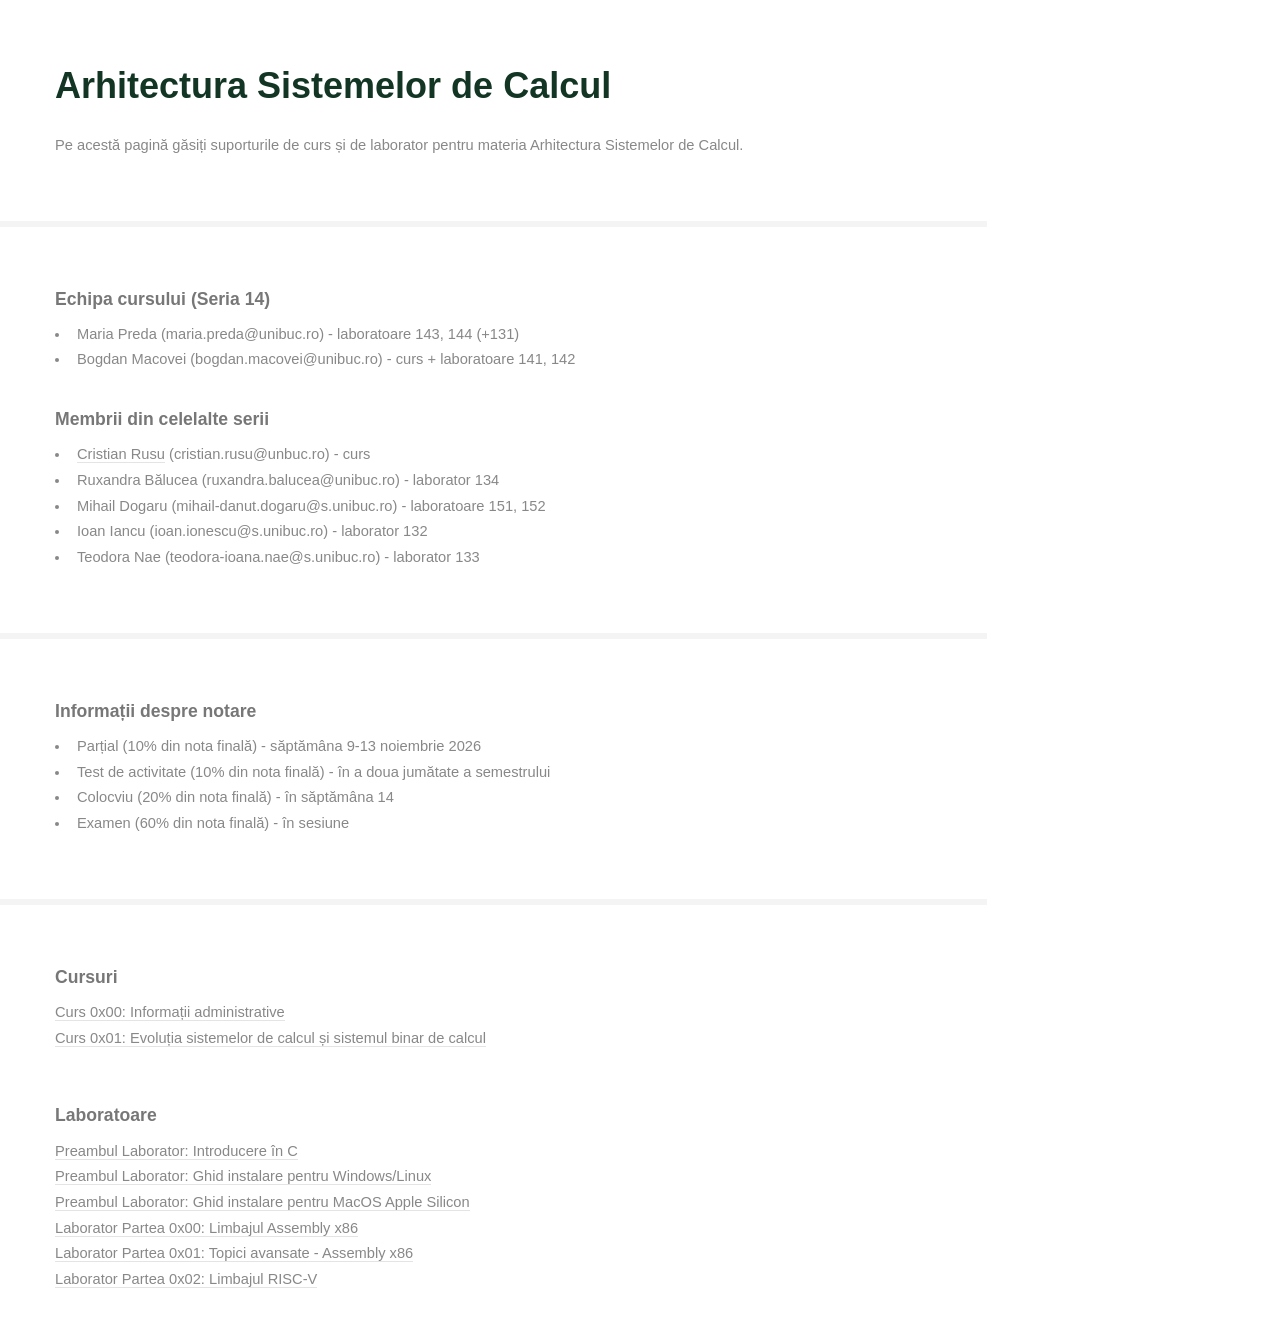
==== asc.html @ 67f34207 "added asc" ====
<!DOCTYPE HTML>
<html>
	<head>
		<title>Bogdan Macovei</title>
		<meta charset="utf-8" />
		<meta name="viewport" content="width=device-width, initial-scale=1, user-scalable=no" />
		<link rel="stylesheet" href="assets/css/main.css" />
	</head>
	<body class="is-preload">

		<!-- Wrapper -->
			
			<div id="wrapper">

				<!-- Main -->
					<div id="main">

						<!-- One -->
							<section id="one">
								<div class="container">
									<header class="major">
										<h2 style="font-size:36px;">Arhitectura Sistemelor de Calcul</h2>
									</header>
									<p>
										Pe acestă pagină găsiți suporturile de curs și de laborator pentru materia Arhitectura Sistemelor de Calcul.
									</p>
									</div>
							</section>

							<!-- <section id="news">
								<div class="container">
									<h3>Ce veți studia...</h3>
									<ul>
										<li>Multithreading și modele de cuncurență în Java și/sau Python</li>
										<li>Implementarea concurenței în Haskell. Software Transactional Memory</li>
										<li>Modelul actorilor în Erlang</li>
									</ul>
								</div>
							</section> -->

                            
							<section id="team">
								<div class="container">
									<h3>Echipa cursului (Seria 14)</h3>
									<ul>
										<li>Maria Preda (maria.preda@unibuc.ro) - laboratoare 143, 144 (+131)</li>
										<li>Bogdan Macovei (bogdan.macovei@unibuc.ro) - curs + laboratoare 141, 142</li>
									</ul>

                                    <h3>Membrii din celelalte serii</h3>
									<ul>
										<li><a href="https://cs.unibuc.ro/~crusu">Cristian Rusu</a> (cristian.rusu@unbuc.ro) - curs</li>
                                        <li>Ruxandra Bălucea (ruxandra.balucea@unibuc.ro) - laborator 134</li>
										<li>Mihail Dogaru (mihail-danut.dogaru@s.unibuc.ro) - laboratoare 151, 152</li>
                                        <li>Ioan Iancu (ioan.ionescu@s.unibuc.ro) - laborator 132</li>
                                        <li>Teodora Nae (teodora-ioana.nae@s.unibuc.ro) - laborator 133</li>
									</ul>
								</div>
							</section>

							<section id="grading">
								<div class="container">
									<h3>Informații despre notare</h3>
									<ul>
										<li>Parțial (10% din nota finală) - săptămâna 9-13 noiembrie 2026</li>
										<li>Test de activitate (10% din nota finală) - în a doua jumătate a semestrului</li>
                                        <li>Colocviu (20% din nota finală) - în săptămâna 14</li>
                                        <li>Examen (60% din nota finală) - în sesiune</li>
									</ul>
								</div>
							</section>

							<section id="labs">
								<div class="container">
									<h3>Cursuri</h3>
									<a href="https://cs.unibuc.ro/~crusu/asc/Arhitectura%20Sistemelor%20de%20Calcul%20(ASC)%20-%20Curs%200x00%202026.pdf">Curs 0x00: Informații administrative</a> <br>
									<a href="https://cs.unibuc.ro/~crusu/asc/Arhitectura%20Sistemelor%20de%20Calcul%20(ASC)%20-%20Curs%200x01%202026.pdf">Curs 0x01: Evoluția sistemelor de calcul și sistemul binar de calcul</a> <br>
								
                                    <br><br>

                                    <h3>Laboratoare</h3>
                                    <a href="https://cs.unibuc.ro/~crusu/asc/Arhitectura%20Sistemelor%20de%20Calcul%20(ASC)%20-%20Laborator%20Introducere%20C.pdf">Preambul Laborator: Introducere în C</a> <br>
                                    <a href="https://youtu.be/XGr6_QV5moU">Preambul Laborator: Ghid instalare pentru Windows/Linux</a> <br>
                                    <a href="https://youtu.be/1kENnRk39J0">Preambul Laborator: Ghid instalare pentru MacOS Apple Silicon</a> <br>
                                    <a href="https://cs.unibuc.ro/~crusu/asc/Arhitectura%20Sistemelor%20de%20Calcul%20(ASC)%20-%20Laborator%20Partea%200x00.pdf">Laborator Partea 0x00: Limbajul Assembly x86</a> <br>
                                    <a href="https://cs.unibuc.ro/~crusu/asc/Arhitectura%20Sistemelor%20de%20Calcul%20(ASC)%20-%20Laborator%20Partea%200x01.pdf">Laborator Partea 0x01: Topici avansate - Assembly x86</a> <br>
                                    <a href="https://cs.unibuc.ro/~crusu/asc/Arhitectura%20Sistemelor%20de%20Calcul%20(ASC)%20-%20Laborator%20Partea%200x02.pdf">Laborator Partea 0x02: Limbajul RISC-V</a>
                                </div>
							</section>

			</div>

		<!-- Scripts -->
			<script src="assets/js/jquery.min.js"></script>
			<script src="assets/js/jquery.scrollex.min.js"></script>
			<script src="assets/js/jquery.scrolly.min.js"></script>
			<script src="assets/js/browser.min.js"></script>
			<script src="assets/js/breakpoints.min.js"></script>
			<script src="assets/js/util.js"></script>
			<script src="assets/js/main.js"></script>

	</body>
</html>
---- assets/css/main.css ----
@import url("fontawesome-all.min.css");
@import url("https://fonts.googleapis.com/css?family=Lato:400,400italic,700,700italic|Source+Code+Pro:400");

/*
	Read Only by HTML5 UP
	html5up.net | @ajlkn
	Free for personal and commercial use under the CCA 3.0 license (html5up.net/license)
*/

html, body, div, span, applet, object,
iframe, h1, h2, h3, h4, h5, h6, p, blockquote,
pre, a, abbr, acronym, address, big, cite,
code, del, dfn, em, img, ins, kbd, q, s, samp,
small, strike, strong, sub, sup, tt, var, b,
u, i, center, dl, dt, dd, ol, ul, li, fieldset,
form, label, legend, table, caption, tbody,
tfoot, thead, tr, th, td, article, aside,
canvas, details, embed, figure, figcaption,
footer, header, hgroup, menu, nav, output, ruby,
section, summary, time, mark, audio, video {
	margin: 0;
	padding: 0;
	border: 0;
	font-size: 100%;
	font: inherit;
	vertical-align: baseline;}

article, aside, details, figcaption, figure,
footer, header, hgroup, menu, nav, section {
	display: block;}

body {
	line-height: 1;
}

ol, ul {
	list-style: none;
}

blockquote, q {
	quotes: none;
}

	blockquote:before, blockquote:after, q:before, q:after {
		content: '';
		content: none;
	}

table {
	border-collapse: collapse;
	border-spacing: 0;
}

body {
	-webkit-text-size-adjust: none;
}

mark {
	background-color: transparent;
	color: inherit;
}

input::-moz-focus-inner {
	border: 0;
	padding: 0;
}

input, select, textarea {
	-moz-appearance: none;
	-webkit-appearance: none;
	-ms-appearance: none;
	appearance: none;
}

/* Basic */

	html {
		box-sizing: border-box;
	}

	*, *:before, *:after {
		box-sizing: inherit;
	}

	body {
		background: #fff;
	}

		body.is-preload *, body.is-preload *:before, body.is-preload *:after {
			-moz-animation: none !important;
			-webkit-animation: none !important;
			-ms-animation: none !important;
			animation: none !important;
			-moz-transition: none !important;
			-webkit-transition: none !important;
			-ms-transition: none !important;
			transition: none !important;
		}

	body, input, select, textarea {
		color: #888;
		font-family: Verdana, sans-serif;
		font-size: 12pt;
		font-weight: 400;
		line-height: 1.75em;
	}

	a {
		-moz-transition: color 0.2s ease-in-out, border-color 0.2s ease-in-out;
		-webkit-transition: color 0.2s ease-in-out, border-color 0.2s ease-in-out;
		-ms-transition: color 0.2s ease-in-out, border-color 0.2s ease-in-out;
		transition: color 0.2s ease-in-out, border-color 0.2s ease-in-out;
		border-bottom: solid 1px #e4e4e4;
		color: inherit;
		text-decoration: none;
	}

		a:hover {
			border-bottom-color: transparent;
			color: #123524 !important;
		}

	strong, b {
		color: #777;
		font-weight: 700;
	}

	em, i {
		font-style: italic;
	}

	p {
		margin: 0 0 2.25em 0;
	}

	h1, h2, h3, h4, h5, h6 {
		color: #777;
		font-weight: 700;
		line-height: 1em;
		margin: 0 0 0.5625em 0;
	}

		h1 a, h2 a, h3 a, h4 a, h5 a, h6 a {
			border: 0;
			color: inherit;
			text-decoration: none;
		}

	h2 {
		font-size: 1.5em;
		line-height: 1.5em;
	}

	h3 {
		font-size: 1.2em;
		line-height: 1.5em;
	}

	h4 {
		font-size: 1.05em;
		line-height: 1.5em;
	}

	h5 {
		font-size: 0.9em;
		line-height: 1.5em;
	}

	h6 {
		font-size: 0.7em;
		line-height: 1.5em;
	}

	sub {
		font-size: 0.8em;
		position: relative;
		top: 0.5em;
	}

	sup {
		font-size: 0.8em;
		position: relative;
		top: -0.5em;
	}

	hr {
		border: 0;
		border-bottom: solid 2px #f4f4f4;
		margin: 2.25em 0;
	}

		hr.major {
			margin: 3.375em 0;
		}

	blockquote {
		border-left: solid 8px #e4e4e4;
		font-style: italic;
		margin: 0 0 2.25em 0;
		padding: 0.5em 0 0.5em 2em;
	}

	code {
		background: #555;
		border-radius: 5px;
		color: #fff;
		font-family: "Source Code Pro", monospace;
		font-size: 0.9em;
		margin: 0 0.25em;
		padding: 0.25em 0.65em;
	}

	pre {
		font-family: "Source Code Pro", monospace;
		font-size: 0.9em;
		margin: 0 0 2.25em 0;
	}

		pre code {
			-webkit-overflow-scrolling: touch;
			display: block;
			line-height: 1.5em;
			overflow-x: auto;
			padding: 1em 1.5em;
		}

	.align-left {
		text-align: left;
	}

	.align-center {
		text-align: center;
	}

	.align-right {
		text-align: right;
	}

/* Row */

	.row {
		display: flex;
		flex-wrap: wrap;
		box-sizing: border-box;
		align-items: stretch;
	}

		.row > * {
			box-sizing: border-box;
		}

		.row.gtr-uniform > * > :last-child {
			margin-bottom: 0;
		}

		.row.aln-left {
			justify-content: flex-start;
		}

		.row.aln-center {
			justify-content: center;
		}

		.row.aln-right {
			justify-content: flex-end;
		}

		.row.aln-top {
			align-items: flex-start;
		}

		.row.aln-middle {
			align-items: center;
		}

		.row.aln-bottom {
			align-items: flex-end;
		}

		.row > .imp {
			order: -1;
		}

		.row > .col-1 {
			width: 8.33333%;
		}

		.row > .off-1 {
			margin-left: 8.33333%;
		}

		.row > .col-2 {
			width: 16.66667%;
		}

		.row > .off-2 {
			margin-left: 16.66667%;
		}

		.row > .col-3 {
			width: 25%;
		}

		.row > .off-3 {
			margin-left: 25%;
		}

		.row > .col-4 {
			width: 33.33333%;
		}

		.row > .off-4 {
			margin-left: 33.33333%;
		}

		.row > .col-5 {
			width: 41.66667%;
		}

		.row > .off-5 {
			margin-left: 41.66667%;
		}

		.row > .col-6 {
			width: 50%;
		}

		.row > .off-6 {
			margin-left: 50%;
		}

		.row > .col-7 {
			width: 58.33333%;
		}

		.row > .off-7 {
			margin-left: 58.33333%;
		}

		.row > .col-8 {
			width: 66.66667%;
		}

		.row > .off-8 {
			margin-left: 66.66667%;
		}

		.row > .col-9 {
			width: 75%;
		}

		.row > .off-9 {
			margin-left: 75%;
		}

		.row > .col-10 {
			width: 83.33333%;
		}

		.row > .off-10 {
			margin-left: 83.33333%;
		}

		.row > .col-11 {
			width: 91.66667%;
		}

		.row > .off-11 {
			margin-left: 91.66667%;
		}

		.row > .col-12 {
			width: 100%;
		}

		.row > .off-12 {
			margin-left: 100%;
		}

		.row.gtr-0 {
			margin-top: 0;
			margin-left: 0em;
		}

			.row.gtr-0 > * {
				padding: 0 0 0 0em;
			}

			.row.gtr-0.gtr-uniform {
				margin-top: 0em;
			}

				.row.gtr-0.gtr-uniform > * {
					padding-top: 0em;
				}

		.row.gtr-25 {
			margin-top: 0;
			margin-left: -0.5em;
		}

			.row.gtr-25 > * {
				padding: 0 0 0 0.5em;
			}

			.row.gtr-25.gtr-uniform {
				margin-top: -0.5em;
			}

				.row.gtr-25.gtr-uniform > * {
					padding-top: 0.5em;
				}

		.row.gtr-50 {
			margin-top: 0;
			margin-left: -1em;
		}

			.row.gtr-50 > * {
				padding: 0 0 0 1em;
			}

			.row.gtr-50.gtr-uniform {
				margin-top: -1em;
			}

				.row.gtr-50.gtr-uniform > * {
					padding-top: 1em;
				}

		.row {
			margin-top: 0;
			margin-left: -2em;
		}

			.row > * {
				padding: 0 0 0 2em;
			}

			.row.gtr-uniform {
				margin-top: -2em;
			}

				.row.gtr-uniform > * {
					padding-top: 2em;
				}

		.row.gtr-150 {
			margin-top: 0;
			margin-left: -3em;
		}

			.row.gtr-150 > * {
				padding: 0 0 0 3em;
			}

			.row.gtr-150.gtr-uniform {
				margin-top: -3em;
			}

				.row.gtr-150.gtr-uniform > * {
					padding-top: 3em;
				}

		.row.gtr-200 {
			margin-top: 0;
			margin-left: -4em;
		}

			.row.gtr-200 > * {
				padding: 0 0 0 4em;
			}

			.row.gtr-200.gtr-uniform {
				margin-top: -4em;
			}

				.row.gtr-200.gtr-uniform > * {
					padding-top: 4em;
				}

		@media screen and (max-width: 1680px) {

			.row {
				display: flex;
				flex-wrap: wrap;
				box-sizing: border-box;
				align-items: stretch;
			}

				.row > * {
					box-sizing: border-box;
				}

				.row.gtr-uniform > * > :last-child {
					margin-bottom: 0;
				}

				.row.aln-left {
					justify-content: flex-start;
				}

				.row.aln-center {
					justify-content: center;
				}

				.row.aln-right {
					justify-content: flex-end;
				}

				.row.aln-top {
					align-items: flex-start;
				}

				.row.aln-middle {
					align-items: center;
				}

				.row.aln-bottom {
					align-items: flex-end;
				}

				.row > .imp-xlarge {
					order: -1;
				}

				.row > .col-1-xlarge {
					width: 8.33333%;
				}

				.row > .off-1-xlarge {
					margin-left: 8.33333%;
				}

				.row > .col-2-xlarge {
					width: 16.66667%;
				}

				.row > .off-2-xlarge {
					margin-left: 16.66667%;
				}

				.row > .col-3-xlarge {
					width: 25%;
				}

				.row > .off-3-xlarge {
					margin-left: 25%;
				}

				.row > .col-4-xlarge {
					width: 33.33333%;
				}

				.row > .off-4-xlarge {
					margin-left: 33.33333%;
				}

				.row > .col-5-xlarge {
					width: 41.66667%;
				}

				.row > .off-5-xlarge {
					margin-left: 41.66667%;
				}

				.row > .col-6-xlarge {
					width: 50%;
				}

				.row > .off-6-xlarge {
					margin-left: 50%;
				}

				.row > .col-7-xlarge {
					width: 58.33333%;
				}

				.row > .off-7-xlarge {
					margin-left: 58.33333%;
				}

				.row > .col-8-xlarge {
					width: 66.66667%;
				}

				.row > .off-8-xlarge {
					margin-left: 66.66667%;
				}

				.row > .col-9-xlarge {
					width: 75%;
				}

				.row > .off-9-xlarge {
					margin-left: 75%;
				}

				.row > .col-10-xlarge {
					width: 83.33333%;
				}

				.row > .off-10-xlarge {
					margin-left: 83.33333%;
				}

				.row > .col-11-xlarge {
					width: 91.66667%;
				}

				.row > .off-11-xlarge {
					margin-left: 91.66667%;
				}

				.row > .col-12-xlarge {
					width: 100%;
				}

				.row > .off-12-xlarge {
					margin-left: 100%;
				}

				.row.gtr-0 {
					margin-top: 0;
					margin-left: 0em;
				}

					.row.gtr-0 > * {
						padding: 0 0 0 0em;
					}

					.row.gtr-0.gtr-uniform {
						margin-top: 0em;
					}

						.row.gtr-0.gtr-uniform > * {
							padding-top: 0em;
						}

				.row.gtr-25 {
					margin-top: 0;
					margin-left: -0.5em;
				}

					.row.gtr-25 > * {
						padding: 0 0 0 0.5em;
					}

					.row.gtr-25.gtr-uniform {
						margin-top: -0.5em;
					}

						.row.gtr-25.gtr-uniform > * {
							padding-top: 0.5em;
						}

				.row.gtr-50 {
					margin-top: 0;
					margin-left: -1em;
				}

					.row.gtr-50 > * {
						padding: 0 0 0 1em;
					}

					.row.gtr-50.gtr-uniform {
						margin-top: -1em;
					}

						.row.gtr-50.gtr-uniform > * {
							padding-top: 1em;
						}

				.row {
					margin-top: 0;
					margin-left: -2em;
				}

					.row > * {
						padding: 0 0 0 2em;
					}

					.row.gtr-uniform {
						margin-top: -2em;
					}

						.row.gtr-uniform > * {
							padding-top: 2em;
						}

				.row.gtr-150 {
					margin-top: 0;
					margin-left: -3em;
				}

					.row.gtr-150 > * {
						padding: 0 0 0 3em;
					}

					.row.gtr-150.gtr-uniform {
						margin-top: -3em;
					}

						.row.gtr-150.gtr-uniform > * {
							padding-top: 3em;
						}

				.row.gtr-200 {
					margin-top: 0;
					margin-left: -4em;
				}

					.row.gtr-200 > * {
						padding: 0 0 0 4em;
					}

					.row.gtr-200.gtr-uniform {
						margin-top: -4em;
					}

						.row.gtr-200.gtr-uniform > * {
							padding-top: 4em;
						}

		}

		@media screen and (max-width: 1280px) {

			.row {
				display: flex;
				flex-wrap: wrap;
				box-sizing: border-box;
				align-items: stretch;
			}

				.row > * {
					box-sizing: border-box;
				}

				.row.gtr-uniform > * > :last-child {
					margin-bottom: 0;
				}

				.row.aln-left {
					justify-content: flex-start;
				}

				.row.aln-center {
					justify-content: center;
				}

				.row.aln-right {
					justify-content: flex-end;
				}

				.row.aln-top {
					align-items: flex-start;
				}

				.row.aln-middle {
					align-items: center;
				}

				.row.aln-bottom {
					align-items: flex-end;
				}

				.row > .imp-large {
					order: -1;
				}

				.row > .col-1-large {
					width: 8.33333%;
				}

				.row > .off-1-large {
					margin-left: 8.33333%;
				}

				.row > .col-2-large {
					width: 16.66667%;
				}

				.row > .off-2-large {
					margin-left: 16.66667%;
				}

				.row > .col-3-large {
					width: 25%;
				}

				.row > .off-3-large {
					margin-left: 25%;
				}

				.row > .col-4-large {
					width: 33.33333%;
				}

				.row > .off-4-large {
					margin-left: 33.33333%;
				}

				.row > .col-5-large {
					width: 41.66667%;
				}

				.row > .off-5-large {
					margin-left: 41.66667%;
				}

				.row > .col-6-large {
					width: 50%;
				}

				.row > .off-6-large {
					margin-left: 50%;
				}

				.row > .col-7-large {
					width: 58.33333%;
				}

				.row > .off-7-large {
					margin-left: 58.33333%;
				}

				.row > .col-8-large {
					width: 66.66667%;
				}

				.row > .off-8-large {
					margin-left: 66.66667%;
				}

				.row > .col-9-large {
					width: 75%;
				}

				.row > .off-9-large {
					margin-left: 75%;
				}

				.row > .col-10-large {
					width: 83.33333%;
				}

				.row > .off-10-large {
					margin-left: 83.33333%;
				}

				.row > .col-11-large {
					width: 91.66667%;
				}

				.row > .off-11-large {
					margin-left: 91.66667%;
				}

				.row > .col-12-large {
					width: 100%;
				}

				.row > .off-12-large {
					margin-left: 100%;
				}

				.row.gtr-0 {
					margin-top: 0;
					margin-left: 0em;
				}

					.row.gtr-0 > * {
						padding: 0 0 0 0em;
					}

					.row.gtr-0.gtr-uniform {
						margin-top: 0em;
					}

						.row.gtr-0.gtr-uniform > * {
							padding-top: 0em;
						}

				.row.gtr-25 {
					margin-top: 0;
					margin-left: -0.375em;
				}

					.row.gtr-25 > * {
						padding: 0 0 0 0.375em;
					}

					.row.gtr-25.gtr-uniform {
						margin-top: -0.375em;
					}

						.row.gtr-25.gtr-uniform > * {
							padding-top: 0.375em;
						}

				.row.gtr-50 {
					margin-top: 0;
					margin-left: -0.75em;
				}

					.row.gtr-50 > * {
						padding: 0 0 0 0.75em;
					}

					.row.gtr-50.gtr-uniform {
						margin-top: -0.75em;
					}

						.row.gtr-50.gtr-uniform > * {
							padding-top: 0.75em;
						}

				.row {
					margin-top: 0;
					margin-left: -1.5em;
				}

					.row > * {
						padding: 0 0 0 1.5em;
					}

					.row.gtr-uniform {
						margin-top: -1.5em;
					}

						.row.gtr-uniform > * {
							padding-top: 1.5em;
						}

				.row.gtr-150 {
					margin-top: 0;
					margin-left: -2.25em;
				}

					.row.gtr-150 > * {
						padding: 0 0 0 2.25em;
					}

					.row.gtr-150.gtr-uniform {
						margin-top: -2.25em;
					}

						.row.gtr-150.gtr-uniform > * {
							padding-top: 2.25em;
						}

				.row.gtr-200 {
					margin-top: 0;
					margin-left: -3em;
				}

					.row.gtr-200 > * {
						padding: 0 0 0 3em;
					}

					.row.gtr-200.gtr-uniform {
						margin-top: -3em;
					}

						.row.gtr-200.gtr-uniform > * {
							padding-top: 3em;
						}

		}

		@media screen and (max-width: 1024px) {

			.row {
				display: flex;
				flex-wrap: wrap;
				box-sizing: border-box;
				align-items: stretch;
			}

				.row > * {
					box-sizing: border-box;
				}

				.row.gtr-uniform > * > :last-child {
					margin-bottom: 0;
				}

				.row.aln-left {
					justify-content: flex-start;
				}

				.row.aln-center {
					justify-content: center;
				}

				.row.aln-right {
					justify-content: flex-end;
				}

				.row.aln-top {
					align-items: flex-start;
				}

				.row.aln-middle {
					align-items: center;
				}

				.row.aln-bottom {
					align-items: flex-end;
				}

				.row > .imp-medium {
					order: -1;
				}

				.row > .col-1-medium {
					width: 8.33333%;
				}

				.row > .off-1-medium {
					margin-left: 8.33333%;
				}

				.row > .col-2-medium {
					width: 16.66667%;
				}

				.row > .off-2-medium {
					margin-left: 16.66667%;
				}

				.row > .col-3-medium {
					width: 25%;
				}

				.row > .off-3-medium {
					margin-left: 25%;
				}

				.row > .col-4-medium {
					width: 33.33333%;
				}

				.row > .off-4-medium {
					margin-left: 33.33333%;
				}

				.row > .col-5-medium {
					width: 41.66667%;
				}

				.row > .off-5-medium {
					margin-left: 41.66667%;
				}

				.row > .col-6-medium {
					width: 50%;
				}

				.row > .off-6-medium {
					margin-left: 50%;
				}

				.row > .col-7-medium {
					width: 58.33333%;
				}

				.row > .off-7-medium {
					margin-left: 58.33333%;
				}

				.row > .col-8-medium {
					width: 66.66667%;
				}

				.row > .off-8-medium {
					margin-left: 66.66667%;
				}

				.row > .col-9-medium {
					width: 75%;
				}

				.row > .off-9-medium {
					margin-left: 75%;
				}

				.row > .col-10-medium {
					width: 83.33333%;
				}

				.row > .off-10-medium {
					margin-left: 83.33333%;
				}

				.row > .col-11-medium {
					width: 91.66667%;
				}

				.row > .off-11-medium {
					margin-left: 91.66667%;
				}

				.row > .col-12-medium {
					width: 100%;
				}

				.row > .off-12-medium {
					margin-left: 100%;
				}

				.row.gtr-0 {
					margin-top: 0;
					margin-left: 0em;
				}

					.row.gtr-0 > * {
						padding: 0 0 0 0em;
					}

					.row.gtr-0.gtr-uniform {
						margin-top: 0em;
					}

						.row.gtr-0.gtr-uniform > * {
							padding-top: 0em;
						}

				.row.gtr-25 {
					margin-top: 0;
					margin-left: -0.375em;
				}

					.row.gtr-25 > * {
						padding: 0 0 0 0.375em;
					}

					.row.gtr-25.gtr-uniform {
						margin-top: -0.375em;
					}

						.row.gtr-25.gtr-uniform > * {
							padding-top: 0.375em;
						}

				.row.gtr-50 {
					margin-top: 0;
					margin-left: -0.75em;
				}

					.row.gtr-50 > * {
						padding: 0 0 0 0.75em;
					}

					.row.gtr-50.gtr-uniform {
						margin-top: -0.75em;
					}

						.row.gtr-50.gtr-uniform > * {
							padding-top: 0.75em;
						}

				.row {
					margin-top: 0;
					margin-left: -1.5em;
				}

					.row > * {
						padding: 0 0 0 1.5em;
					}

					.row.gtr-uniform {
						margin-top: -1.5em;
					}

						.row.gtr-uniform > * {
							padding-top: 1.5em;
						}

				.row.gtr-150 {
					margin-top: 0;
					margin-left: -2.25em;
				}

					.row.gtr-150 > * {
						padding: 0 0 0 2.25em;
					}

					.row.gtr-150.gtr-uniform {
						margin-top: -2.25em;
					}

						.row.gtr-150.gtr-uniform > * {
							padding-top: 2.25em;
						}

				.row.gtr-200 {
					margin-top: 0;
					margin-left: -3em;
				}

					.row.gtr-200 > * {
						padding: 0 0 0 3em;
					}

					.row.gtr-200.gtr-uniform {
						margin-top: -3em;
					}

						.row.gtr-200.gtr-uniform > * {
							padding-top: 3em;
						}

		}

		@media screen and (max-width: 736px) {

			.row {
				display: flex;
				flex-wrap: wrap;
				box-sizing: border-box;
				align-items: stretch;
			}

				.row > * {
					box-sizing: border-box;
				}

				.row.gtr-uniform > * > :last-child {
					margin-bottom: 0;
				}

				.row.aln-left {
					justify-content: flex-start;
				}

				.row.aln-center {
					justify-content: center;
				}

				.row.aln-right {
					justify-content: flex-end;
				}

				.row.aln-top {
					align-items: flex-start;
				}

				.row.aln-middle {
					align-items: center;
				}

				.row.aln-bottom {
					align-items: flex-end;
				}

				.row > .imp-small {
					order: -1;
				}

				.row > .col-1-small {
					width: 8.33333%;
				}

				.row > .off-1-small {
					margin-left: 8.33333%;
				}

				.row > .col-2-small {
					width: 16.66667%;
				}

				.row > .off-2-small {
					margin-left: 16.66667%;
				}

				.row > .col-3-small {
					width: 25%;
				}

				.row > .off-3-small {
					margin-left: 25%;
				}

				.row > .col-4-small {
					width: 33.33333%;
				}

				.row > .off-4-small {
					margin-left: 33.33333%;
				}

				.row > .col-5-small {
					width: 41.66667%;
				}

				.row > .off-5-small {
					margin-left: 41.66667%;
				}

				.row > .col-6-small {
					width: 50%;
				}

				.row > .off-6-small {
					margin-left: 50%;
				}

				.row > .col-7-small {
					width: 58.33333%;
				}

				.row > .off-7-small {
					margin-left: 58.33333%;
				}

				.row > .col-8-small {
					width: 66.66667%;
				}

				.row > .off-8-small {
					margin-left: 66.66667%;
				}

				.row > .col-9-small {
					width: 75%;
				}

				.row > .off-9-small {
					margin-left: 75%;
				}

				.row > .col-10-small {
					width: 83.33333%;
				}

				.row > .off-10-small {
					margin-left: 83.33333%;
				}

				.row > .col-11-small {
					width: 91.66667%;
				}

				.row > .off-11-small {
					margin-left: 91.66667%;
				}

				.row > .col-12-small {
					width: 100%;
				}

				.row > .off-12-small {
					margin-left: 100%;
				}

				.row.gtr-0 {
					margin-top: 0;
					margin-left: 0em;
				}

					.row.gtr-0 > * {
						padding: 0 0 0 0em;
					}

					.row.gtr-0.gtr-uniform {
						margin-top: 0em;
					}

						.row.gtr-0.gtr-uniform > * {
							padding-top: 0em;
						}

				.row.gtr-25 {
					margin-top: 0;
					margin-left: -0.3125em;
				}

					.row.gtr-25 > * {
						padding: 0 0 0 0.3125em;
					}

					.row.gtr-25.gtr-uniform {
						margin-top: -0.3125em;
					}

						.row.gtr-25.gtr-uniform > * {
							padding-top: 0.3125em;
						}

				.row.gtr-50 {
					margin-top: 0;
					margin-left: -0.625em;
				}

					.row.gtr-50 > * {
						padding: 0 0 0 0.625em;
					}

					.row.gtr-50.gtr-uniform {
						margin-top: -0.625em;
					}

						.row.gtr-50.gtr-uniform > * {
							padding-top: 0.625em;
						}

				.row {
					margin-top: 0;
					margin-left: -1.25em;
				}

					.row > * {
						padding: 0 0 0 1.25em;
					}

					.row.gtr-uniform {
						margin-top: -1.25em;
					}

						.row.gtr-uniform > * {
							padding-top: 1.25em;
						}

				.row.gtr-150 {
					margin-top: 0;
					margin-left: -1.875em;
				}

					.row.gtr-150 > * {
						padding: 0 0 0 1.875em;
					}

					.row.gtr-150.gtr-uniform {
						margin-top: -1.875em;
					}

						.row.gtr-150.gtr-uniform > * {
							padding-top: 1.875em;
						}

				.row.gtr-200 {
					margin-top: 0;
					margin-left: -2.5em;
				}

					.row.gtr-200 > * {
						padding: 0 0 0 2.5em;
					}

					.row.gtr-200.gtr-uniform {
						margin-top: -2.5em;
					}

						.row.gtr-200.gtr-uniform > * {
							padding-top: 2.5em;
						}

		}

		@media screen and (max-width: 480px) {

			.row {
				display: flex;
				flex-wrap: wrap;
				box-sizing: border-box;
				align-items: stretch;
			}

				.row > * {
					box-sizing: border-box;
				}

				.row.gtr-uniform > * > :last-child {
					margin-bottom: 0;
				}

				.row.aln-left {
					justify-content: flex-start;
				}

				.row.aln-center {
					justify-content: center;
				}

				.row.aln-right {
					justify-content: flex-end;
				}

				.row.aln-top {
					align-items: flex-start;
				}

				.row.aln-middle {
					align-items: center;
				}

				.row.aln-bottom {
					align-items: flex-end;
				}

				.row > .imp-xsmall {
					order: -1;
				}

				.row > .col-1-xsmall {
					width: 8.33333%;
				}

				.row > .off-1-xsmall {
					margin-left: 8.33333%;
				}

				.row > .col-2-xsmall {
					width: 16.66667%;
				}

				.row > .off-2-xsmall {
					margin-left: 16.66667%;
				}

				.row > .col-3-xsmall {
					width: 25%;
				}

				.row > .off-3-xsmall {
					margin-left: 25%;
				}

				.row > .col-4-xsmall {
					width: 33.33333%;
				}

				.row > .off-4-xsmall {
					margin-left: 33.33333%;
				}

				.row > .col-5-xsmall {
					width: 41.66667%;
				}

				.row > .off-5-xsmall {
					margin-left: 41.66667%;
				}

				.row > .col-6-xsmall {
					width: 50%;
				}

				.row > .off-6-xsmall {
					margin-left: 50%;
				}

				.row > .col-7-xsmall {
					width: 58.33333%;
				}

				.row > .off-7-xsmall {
					margin-left: 58.33333%;
				}

				.row > .col-8-xsmall {
					width: 66.66667%;
				}

				.row > .off-8-xsmall {
					margin-left: 66.66667%;
				}

				.row > .col-9-xsmall {
					width: 75%;
				}

				.row > .off-9-xsmall {
					margin-left: 75%;
				}

				.row > .col-10-xsmall {
					width: 83.33333%;
				}

				.row > .off-10-xsmall {
					margin-left: 83.33333%;
				}

				.row > .col-11-xsmall {
					width: 91.66667%;
				}

				.row > .off-11-xsmall {
					margin-left: 91.66667%;
				}

				.row > .col-12-xsmall {
					width: 100%;
				}

				.row > .off-12-xsmall {
					margin-left: 100%;
				}

				.row.gtr-0 {
					margin-top: 0;
					margin-left: 0em;
				}

					.row.gtr-0 > * {
						padding: 0 0 0 0em;
					}

					.row.gtr-0.gtr-uniform {
						margin-top: 0em;
					}

						.row.gtr-0.gtr-uniform > * {
							padding-top: 0em;
						}

				.row.gtr-25 {
					margin-top: 0;
					margin-left: -0.3125em;
				}

					.row.gtr-25 > * {
						padding: 0 0 0 0.3125em;
					}

					.row.gtr-25.gtr-uniform {
						margin-top: -0.3125em;
					}

						.row.gtr-25.gtr-uniform > * {
							padding-top: 0.3125em;
						}

				.row.gtr-50 {
					margin-top: 0;
					margin-left: -0.625em;
				}

					.row.gtr-50 > * {
						padding: 0 0 0 0.625em;
					}

					.row.gtr-50.gtr-uniform {
						margin-top: -0.625em;
					}

						.row.gtr-50.gtr-uniform > * {
							padding-top: 0.625em;
						}

				.row {
					margin-top: 0;
					margin-left: -1.25em;
				}

					.row > * {
						padding: 0 0 0 1.25em;
					}

					.row.gtr-uniform {
						margin-top: -1.25em;
					}

						.row.gtr-uniform > * {
							padding-top: 1.25em;
						}

				.row.gtr-150 {
					margin-top: 0;
					margin-left: -1.875em;
				}

					.row.gtr-150 > * {
						padding: 0 0 0 1.875em;
					}

					.row.gtr-150.gtr-uniform {
						margin-top: -1.875em;
					}

						.row.gtr-150.gtr-uniform > * {
							padding-top: 1.875em;
						}

				.row.gtr-200 {
					margin-top: 0;
					margin-left: -2.5em;
				}

					.row.gtr-200 > * {
						padding: 0 0 0 2.5em;
					}

					.row.gtr-200.gtr-uniform {
						margin-top: -2.5em;
					}

						.row.gtr-200.gtr-uniform > * {
							padding-top: 2.5em;
						}

		}

/* Container */

	.container {
		margin: 0 auto;
		max-width: calc(100% - 7.5em);
		width: 70em;
	}

		.container.xsmall {
			width: 11.25em;
		}

		.container.small {
			width: 22.5em;
		}

		.container.medium {
			width: 33.75em;
		}

		.container.large {
			width: 56.25em;
		}

		.container.xlarge {
			width: 67.5em;
		}

		.container.max {
			width: 100%;
		}

		@media screen and (max-width: 1024px) {

			.container {
				width: 100% !important;
			}

		}

		@media screen and (max-width: 480px) {

			.container {
				max-width: calc(100% - 3.375em);
			}

		}

/* Section/Article */

	section.special, article.special {
		text-align: center;
	}

	header p {
		color: #aaa;
		position: relative;
		margin: 0 0 1.6875em 0;
	}

	header h2 + p {
		font-size: 1.25em;
		margin-top: -0.5em;
		line-height: 1.5em;
	}

	header h3 + p {
		font-size: 1.1em;
		margin-top: -0.35em;
		line-height: 1.5em;
	}

	header h4 + p,
	header h5 + p,
	header h6 + p {
		font-size: 0.9em;
		margin-top: -0.25em;
		line-height: 1.5em;
	}

	header.major h2 {
		color: #123524;
		font-size: 3em;
	}

		header.major h2 + p {
			color: #777;
			font-size: 1.75em;
			font-weight: 700;
			margin-top: -0.75em;
		}

/* Form */

	form {
		margin: 0 0 2.25em 0;
	}

	label {
		color: #777;
		display: block;
		font-size: 0.9em;
		font-weight: 700;
		margin: 0 0 1.125em 0;
	}

	input::-moz-focus-inner {
		border: 0;
		padding: 0;
	}

	input[type="text"],
	input[type="password"],
	input[type="email"],
	select,
	textarea {
		-moz-appearance: none;
		-webkit-appearance: none;
		-ms-appearance: none;
		appearance: none;
		border-radius: 5px;
		border: none;
		border: solid 2px #e4e4e4;
		color: inherit;
		display: block;
		outline: 0;
		padding: 0 1em;
		text-decoration: none;
		width: 100%;
	}

		input[type="text"]:invalid,
		input[type="password"]:invalid,
		input[type="email"]:invalid,
		select:invalid,
		textarea:invalid {
			box-shadow: none;
		}

		input[type="text"]:focus,
		input[type="password"]:focus,
		input[type="email"]:focus,
		select:focus,
		textarea:focus {
			border-color: #123524;
		}

	select {
		background-image: url("data:image/svg+xml;charset=utf8,%3Csvg xmlns='http://www.w3.org/2000/svg' width='40' height='40' preserveAspectRatio='none' viewBox='0 0 40 40'%3E%3Cpath d='M9.4,12.3l10.4,10.4l10.4-10.4c0.2-0.2,0.5-0.4,0.9-0.4c0.3,0,0.6,0.1,0.9,0.4l3.3,3.3c0.2,0.2,0.4,0.5,0.4,0.9 c0,0.4-0.1,0.6-0.4,0.9L20.7,31.9c-0.2,0.2-0.5,0.4-0.9,0.4c-0.3,0-0.6-0.1-0.9-0.4L4.3,17.3c-0.2-0.2-0.4-0.5-0.4-0.9 c0-0.4,0.1-0.6,0.4-0.9l3.3-3.3c0.2-0.2,0.5-0.4,0.9-0.4S9.1,12.1,9.4,12.3z' fill='%23e4e4e4' /%3E%3C/svg%3E");
		background-size: 1.25em;
		background-repeat: no-repeat;
		background-position: calc(100% - 1em) center;
		height: 2.75em;
		padding-right: 2.75em;
		text-overflow: ellipsis;
	}

		select option {
			color: #777;
			background: #fff;
		}

		select:focus::-ms-value {
			background-color: transparent;
		}

		select::-ms-expand {
			display: none;
		}

	input[type="text"],
	input[type="password"],
	input[type="email"],
	select {
		height: 2.75em;
	}

	textarea {
		padding: 0.75em 1em;
	}

	input[type="checkbox"],
	input[type="radio"] {
		-moz-appearance: none;
		-webkit-appearance: none;
		-ms-appearance: none;
		appearance: none;
		display: block;
		float: left;
		margin-right: -2em;
		opacity: 0;
		width: 1em;
		z-index: -1;
	}

		input[type="checkbox"] + label,
		input[type="radio"] + label {
			text-decoration: none;
			color: #888;
			cursor: pointer;
			display: inline-block;
			font-size: 1em;
			font-weight: 400;
			padding-left: 2.4em;
			padding-right: 0.75em;
			position: relative;
		}

			input[type="checkbox"] + label:before,
			input[type="radio"] + label:before {
				-moz-osx-font-smoothing: grayscale;
				-webkit-font-smoothing: antialiased;
				display: inline-block;
				font-style: normal;
				font-variant: normal;
				text-rendering: auto;
				line-height: 1;
				text-transform: none !important;
				font-family: 'Font Awesome 5 Free';
				font-weight: 900;
			}

			input[type="checkbox"] + label:before,
			input[type="radio"] + label:before {
				background: #fafafa;
				border-radius: 5px;
				border: solid 2px #e4e4e4;
				content: '';
				display: inline-block;
				font-size: 0.8em;
				height: 2.0625em;
				left: 0;
				line-height: 2.0625em;
				position: absolute;
				text-align: center;
				top: 0;
				width: 2.0625em;
			}

		input[type="checkbox"]:checked + label:before,
		input[type="radio"]:checked + label:before {
			background: #989898;
			border-color: #989898;
			color: #ffffff;
			content: '\f00c';
		}

		input[type="checkbox"]:focus + label:before,
		input[type="radio"]:focus + label:before {
			border-color: #123524;
		}

	input[type="checkbox"] + label:before {
		border-radius: 5px;
	}

	input[type="radio"] + label:before {
		border-radius: 100%;
	}

	::-webkit-input-placeholder {
		color: #aaa !important;
		font-style: italic;
		opacity: 1.0;
	}

	:-moz-placeholder {
		color: #aaa !important;
		font-style: italic;
		opacity: 1.0;
	}

	::-moz-placeholder {
		color: #aaa !important;
		font-style: italic;
		opacity: 1.0;
	}

	:-ms-input-placeholder {
		color: #aaa !important;
		font-style: italic;
		opacity: 1.0;
	}

/* Box */

	.box {
		border-radius: 5px;
		border: solid 2px #e4e4e4;
		margin-bottom: 2.25em;
		padding: 1.5em;
	}

		.box > :last-child,
		.box > :last-child > :last-child,
		.box > :last-child > :last-child > :last-child {
			margin-bottom: 0;
		}

		.box.alt {
			border: 0;
			border-radius: 0;
			padding: 0;
		}

/* Icon */

	.icon {
		text-decoration: none;
		border-bottom: none;
		position: relative;
	}

		.icon:before {
			-moz-osx-font-smoothing: grayscale;
			-webkit-font-smoothing: antialiased;
			display: inline-block;
			font-style: normal;
			font-variant: normal;
			text-rendering: auto;
			line-height: 1;
			text-transform: none !important;
			font-family: 'Font Awesome 5 Free';
			font-weight: 400;
		}

		.icon > .label {
			display: none;
		}

		.icon:before {
			line-height: inherit;
		}

		.icon.solid:before {
			font-weight: 900;
		}

		.icon.brands:before {
			font-family: 'Font Awesome 5 Brands';
		}

/* Image */

	.image {
		border-radius: 5px;
		border: 0;
		display: inline-block;
		position: relative;
	}

		.image[data-position] img {
			-moz-object-fit: cover;
			-webkit-object-fit: cover;
			-ms-object-fit: cover;
			object-fit: cover;
			display: block;
			position: absolute;
			top: 0;
			left: 0;
			width: 100%;
			height: 100%;
		}

		.image[data-position="top left"] img {
			-moz-object-position: top left;
			-webkit-object-position: top left;
			-ms-object-position: top left;
			object-position: top left;
		}

		.image[data-position="top"] img {
			-moz-object-position: top;
			-webkit-object-position: top;
			-ms-object-position: top;
			object-position: top;
		}

		.image[data-position="top right"] img {
			-moz-object-position: top right;
			-webkit-object-position: top right;
			-ms-object-position: top right;
			object-position: top right;
		}

		.image[data-position="right"] img {
			-moz-object-position: right;
			-webkit-object-position: right;
			-ms-object-position: right;
			object-position: right;
		}

		.image[data-position="bottom right"] img {
			-moz-object-position: bottom right;
			-webkit-object-position: bottom right;
			-ms-object-position: bottom right;
			object-position: bottom right;
		}

		.image[data-position="bottom"] img {
			-moz-object-position: bottom;
			-webkit-object-position: bottom;
			-ms-object-position: bottom;
			object-position: bottom;
		}

		.image[data-position="bottom left"] img {
			-moz-object-position: bottom left;
			-webkit-object-position: bottom left;
			-ms-object-position: bottom left;
			object-position: bottom left;
		}

		.image[data-position="left"] img {
			-moz-object-position: left;
			-webkit-object-position: left;
			-ms-object-position: left;
			object-position: left;
		}

		.image[data-position="center"] img {
			-moz-object-position: center;
			-webkit-object-position: center;
			-ms-object-position: center;
			object-position: center;
		}

		.image[data-position="25% 25%"] img {
			-moz-object-position: 25% 25%;
			-webkit-object-position: 25% 25%;
			-ms-object-position: 25% 25%;
			object-position: 25% 25%;
		}

		.image[data-position="75% 25%"] img {
			-moz-object-position: 75% 25%;
			-webkit-object-position: 75% 25%;
			-ms-object-position: 75% 25%;
			object-position: 75% 25%;
		}

		.image[data-position="75% 75%"] img {
			-moz-object-position: 75% 75%;
			-webkit-object-position: 75% 75%;
			-ms-object-position: 75% 75%;
			object-position: 75% 75%;
		}

		.image[data-position="25% 75%"] img {
			-moz-object-position: 25% 75%;
			-webkit-object-position: 25% 75%;
			-ms-object-position: 25% 75%;
			object-position: 25% 75%;
		}

		.image img {
			border-radius: 5px;
			display: block;
		}

		.image.left {
			float: left;
			margin: 0 2.5em 2em 0;
			top: 0.25em;
		}

		.image.right {
			float: right;
			margin: 0 0 2em 2.5em;
			top: 0.25em;
		}

		.image.fit {
			display: block;
			margin: 0 0 2.25em 0;
			width: 100%;
		}

			.image.fit img {
				display: block;
				width: 100%;
			}

		.image.avatar {
			border-radius: 100%;
			overflow: hidden;
		}

			.image.avatar img {
				border-radius: 100%;
				display: block;
				width: 100%;
			}

		.image.main {
			display: block;
			height: 20em;
			border-radius: 0;
		}

			.image.main img {
				border-radius: 0;
			}

/* List */

	ol {
		list-style: decimal;
		margin: 0 0 2.25em 0;
		padding-left: 1.25em;
	}

		ol li {
			padding-left: 0.25em;
		}

	ul {
		list-style: disc;
		margin: 0 0 2.25em 0;
		padding-left: 1em;
	}

		ul li {
			padding-left: 0.5em;
		}

		ul.alt {
			list-style: none;
			padding-left: 0;
		}

			ul.alt li {
				border-top: solid 2px #f4f4f4;
				padding: 0.5em 0;
			}

				ul.alt li:first-child {
					border-top: 0;
					padding-top: 0;
				}

	dl {
		margin: 0 0 2.25em 0;
	}

/* Actions */

	ul.actions {
		display: -moz-flex;
		display: -webkit-flex;
		display: -ms-flex;
		display: flex;
		cursor: default;
		list-style: none;
		margin-left: -1.125em;
		padding-left: 0;
	}

		ul.actions li {
			padding: 0 0 0 1.125em;
			vertical-align: middle;
		}

		ul.actions.special {
			-moz-justify-content: center;
			-webkit-justify-content: center;
			-ms-justify-content: center;
			justify-content: center;
			width: 100%;
			margin-left: 0;
		}

			ul.actions.special li:first-child {
				padding-left: 0;
			}

		ul.actions.stacked {
			-moz-flex-direction: column;
			-webkit-flex-direction: column;
			-ms-flex-direction: column;
			flex-direction: column;
			margin-left: 0;
		}

			ul.actions.stacked li {
				padding: 1.125em 0 0 0;
			}

				ul.actions.stacked li:first-child {
					padding-top: 0;
				}

		ul.actions.fit {
			width: calc(100% + 1.125em);
		}

			ul.actions.fit li {
				-moz-flex-grow: 1;
				-webkit-flex-grow: 1;
				-ms-flex-grow: 1;
				flex-grow: 1;
				-moz-flex-shrink: 1;
				-webkit-flex-shrink: 1;
				-ms-flex-shrink: 1;
				flex-shrink: 1;
				width: 100%;
			}

				ul.actions.fit li > * {
					width: 100%;
				}

			ul.actions.fit.stacked {
				width: 100%;
			}

		@media screen and (max-width: 480px) {

			ul.actions:not(.fixed) {
				-moz-flex-direction: column;
				-webkit-flex-direction: column;
				-ms-flex-direction: column;
				flex-direction: column;
				margin-left: 0;
				width: 100% !important;
			}

				ul.actions:not(.fixed) li {
					-moz-flex-grow: 1;
					-webkit-flex-grow: 1;
					-ms-flex-grow: 1;
					flex-grow: 1;
					-moz-flex-shrink: 1;
					-webkit-flex-shrink: 1;
					-ms-flex-shrink: 1;
					flex-shrink: 1;
					padding: 1.125em 0 0 0;
					text-align: center;
					width: 100%;
				}

					ul.actions:not(.fixed) li > * {
						width: 100%;
					}

					ul.actions:not(.fixed) li:first-child {
						padding-top: 0;
					}

					ul.actions:not(.fixed) li input[type="submit"],
					ul.actions:not(.fixed) li input[type="reset"],
					ul.actions:not(.fixed) li input[type="button"],
					ul.actions:not(.fixed) li button,
					ul.actions:not(.fixed) li .button {
						width: 100%;
					}

						ul.actions:not(.fixed) li input[type="submit"].icon:before,
						ul.actions:not(.fixed) li input[type="reset"].icon:before,
						ul.actions:not(.fixed) li input[type="button"].icon:before,
						ul.actions:not(.fixed) li button.icon:before,
						ul.actions:not(.fixed) li .button.icon:before {
							margin-left: -0.5rem;
						}

		}

/* Feature Icons */

	ul.feature-icons {
		list-style: none;
		padding-left: 0;
	}

		ul.feature-icons li {
			text-decoration: none;
			display: inline-block;
			margin: 0 0 1.6875em 0;
			padding: 0.35em 0 0 3.5em;
			position: relative;
			vertical-align: top;
			width: 48%;
		}

			ul.feature-icons li:before {
				-moz-osx-font-smoothing: grayscale;
				-webkit-font-smoothing: antialiased;
				display: inline-block;
				font-style: normal;
				font-variant: normal;
				text-rendering: auto;
				line-height: 1;
				text-transform: none !important;
				font-family: 'Font Awesome 5 Free';
				font-weight: 400;
			}

			ul.feature-icons li:before {
				background: #123524;
				border-radius: 100%;
				color: #ffffff;
				display: block;
				height: 2.5em;
				left: 0;
				line-height: 2.5em;
				position: absolute;
				text-align: center;
				top: 0;
				width: 2.5em;
			}

/* Icons */

	ul.icons {
		cursor: default;
		list-style: none;
		padding-left: 0;
	}

		ul.icons li {
			display: inline-block;
			padding: 0 1em 0 0;
		}

			ul.icons li:last-child {
				padding-right: 0 !important;
			}

			ul.icons li .icon:before {
				font-size: 1.25em;
			}

/* Table */

	.table-wrapper {
		-webkit-overflow-scrolling: touch;
		overflow-x: auto;
	}

	table {
		margin: 0 0 2.25em 0;
		width: 100%;
	}

		table tbody tr {
			border: solid 2px #f4f4f4;
			border-left: 0;
			border-right: 0;
		}

			table tbody tr:nth-child(2n + 1) {
				background-color: #fafafa;
			}

		table td {
			padding: 0.75em 0.75em;
		}

		table th {
			color: #777;
			font-size: 0.9em;
			font-weight: 700;
			padding: 0 0.75em 0.75em 0.75em;
			text-align: left;
		}

		table thead {
			border-bottom: solid 4px #e4e4e4;
		}

		table tfoot {
			border-top: solid 4px #e4e4e4;
		}

		table.alt {
			border-collapse: separate;
		}

			table.alt tbody tr td {
				border: solid 2px #e4e4e4;
				border-left-width: 0;
				border-top-width: 0;
			}

				table.alt tbody tr td:first-child {
					border-left-width: 2px;
				}

			table.alt tbody tr:first-child td {
				border-top-width: 2px;
			}

			table.alt thead {
				border-bottom: 0;
			}

			table.alt tfoot {
				border-top: 0;
			}

/* Button */

	input[type="submit"],
	input[type="reset"],
	input[type="button"],
	.button {
		-moz-appearance: none;
		-webkit-appearance: none;
		-ms-appearance: none;
		appearance: none;
		-moz-transition: background-color 0.2s ease-in-out, color 0.2s ease-in-out;
		-webkit-transition: background-color 0.2s ease-in-out, color 0.2s ease-in-out;
		-ms-transition: background-color 0.2s ease-in-out, color 0.2s ease-in-out;
		transition: background-color 0.2s ease-in-out, color 0.2s ease-in-out;
		background-color: #989898;
		border-radius: 5px;
		border: 0;
		color: #ffffff !important;
		cursor: pointer;
		display: inline-block;
		font-weight: 700;
		height: 2.75em;
		line-height: 2.75em;
		padding: 0 1.5em;
		text-align: center;
		text-decoration: none;
		white-space: nowrap;
	}

		input[type="submit"]:hover,
		input[type="reset"]:hover,
		input[type="button"]:hover,
		.button:hover {
			background-color: #a5a5a5;
			color: #ffffff !important;
		}

		input[type="submit"]:active,
		input[type="reset"]:active,
		input[type="button"]:active,
		.button:active {
			background-color: #8b8b8b;
		}

		input[type="submit"].icon,
		input[type="reset"].icon,
		input[type="button"].icon,
		.button.icon {
			padding-left: 1.35em;
		}

			input[type="submit"].icon:before,
			input[type="reset"].icon:before,
			input[type="button"].icon:before,
			.button.icon:before {
				margin-right: 0.5em;
			}

		input[type="submit"].fit,
		input[type="reset"].fit,
		input[type="button"].fit,
		.button.fit {
			width: 100%;
		}

		input[type="submit"].small,
		input[type="reset"].small,
		input[type="button"].small,
		.button.small {
			font-size: 0.8em;
		}

		input[type="submit"].large,
		input[type="reset"].large,
		input[type="button"].large,
		.button.large {
			font-size: 1.35em;
		}

		input[type="submit"].alt,
		input[type="reset"].alt,
		input[type="button"].alt,
		.button.alt {
			background-color: transparent;
			box-shadow: inset 0 0 0 2px #e4e4e4;
			color: #777 !important;
		}

			input[type="submit"].alt:hover,
			input[type="reset"].alt:hover,
			input[type="button"].alt:hover,
			.button.alt:hover {
				background-color: #f4f4f4;
				color: #777 !important;
			}

			input[type="submit"].alt:active,
			input[type="reset"].alt:active,
			input[type="button"].alt:active,
			.button.alt:active {
				background-color: #eaeaea;
			}

			input[type="submit"].alt.icon:before,
			input[type="reset"].alt.icon:before,
			input[type="button"].alt.icon:before,
			.button.alt.icon:before {
				color: #aaa;
			}

		input[type="submit"].primary,
		input[type="reset"].primary,
		input[type="button"].primary,
		.button.primary {
			background-color: #123524;
			color: #ffffff !important;
		}

			input[type="submit"].primary:hover,
			input[type="reset"].primary:hover,
			input[type="button"].primary:hover,
			.button.primary:hover {
				background-color: #5ed0b1;
			}

			input[type="submit"].primary:active,
			input[type="reset"].primary:active,
			input[type="button"].primary:active,
			.button.primary:active {
				background-color: #39c29d;
			}

		input[type="submit"].disabled, input[type="submit"]:disabled,
		input[type="reset"].disabled,
		input[type="reset"]:disabled,
		input[type="button"].disabled,
		input[type="button"]:disabled,
		.button.disabled,
		.button:disabled {
			background-color: #888 !important;
			box-shadow: inset 0 -0.15em 0 0 rgba(0, 0, 0, 0.15);
			color: #fff !important;
			cursor: default;
			opacity: 0.25;
		}

/* Features */

	.features article {
		border-top: solid 3px #f4f4f4;
		margin-bottom: 2.25em;
		padding-top: 2.25em;
	}

		.features article:first-child {
			border-top: 0;
			padding-top: 0;
		}

		.features article .image {
			display: inline-block;
			padding-right: 2.5em;
			vertical-align: middle;
			width: 48%;
		}

			.features article .image img {
				display: block;
				width: 100%;
			}

		.features article .inner {
			display: inline-block;
			vertical-align: middle;
			width: 50%;
		}

			.features article .inner > :last-child {
				margin-bottom: 0;
			}

/* Header */

	#header {
		display: -moz-flex;
		display: -webkit-flex;
		display: -ms-flex;
		display: flex;
		-moz-flex-direction: column;
		-webkit-flex-direction: column;
		-ms-flex-direction: column;
		flex-direction: column;
		-moz-justify-content: space-between;
		-webkit-justify-content: space-between;
		-ms-justify-content: space-between;
		justify-content: space-between;
		background: #123524;
		color: #d2f2e9;
		height: 100%;
		overflow-y: auto;
		position: fixed;
		text-align: center;
		top: 0;
		width: 23em;
		right: 0;
	}

		#header h1, #header h2, #header h3, #header h4, #header h5, #header h6 {
			color: #ffffff;
		}

			#header h1 a, #header h2 a, #header h3 a, #header h4 a, #header h5 a, #header h6 a {
				color: #ffffff;
			}

		#header header p {
			color: #b7eadc;
		}

		#header a {
			color: #d2f2e9;
		}

			#header a:hover {
				color: #ffffff !important;
			}

		#header > header {
			-moz-flex-shrink: 0;
			-webkit-flex-shrink: 0;
			-ms-flex-shrink: 0;
			flex-shrink: 0;
			padding: 3em;
		}

			#header > header .avatar {
				display: block;
				margin: 0 auto 2.25em auto;
				width: 12em;
			}

			#header > header h1 {
				font-size: 1.75em;
				margin: 0;
			}

			#header > header p {
				color: #d2f2e9;
				/* font-style: italic; */
				font-size: 14px;
				margin: 1em 0 0 0;
			}

		#header > footer {
			-moz-flex-shrink: 0;
			-webkit-flex-shrink: 0;
			-ms-flex-shrink: 0;
			flex-shrink: 0;
			bottom: 0;
			left: 0;
			padding: 2em;
			width: 100%;
		}

			#header > footer .icons {
				margin: 0;
			}

				#header > footer .icons li a {
					color: #b7eadc;
				}

		#header > nav {
			-moz-flex-grow: 1;
			-webkit-flex-grow: 1;
			-ms-flex-grow: 1;
			flex-grow: 1;
		}

			#header > nav ul {
				list-style: none;
				margin: 0;
				padding: 0;
			}

				#header > nav ul li {
					border-top: solid 2px #5ccfb1;
					display: block;
					padding: 0;
				}

					#header > nav ul li a {
						-moz-transition: none;
						-webkit-transition: none;
						-ms-transition: none;
						transition: none;
						border: 0;
						color: #ffffff !important;
						display: block;
						padding: 0.85em 0;
						text-decoration: none;
						font-size: 14px;
					}

						#header > nav ul li a.active {
							background: #fff;
							font-size: 14px;
							color: #123524 !important;
						}

					#header > nav ul li:first-child {
						border-top: 0;
					}

/* Wrapper */

	#wrapper {
		background: #fff;
		padding-right: 23em;
	}

/* Main */

	#main > section {
		border-top: solid 6px #f4f4f4;
	}

		#main > section > .container {
			padding: 4.5em 0 3em 0;
		}

		#main > section:first-child {
			border-top: 0;
		}

/* Footer */

	#footer {
		background: #fafafa;
		border-top: 0;
		color: #c0c0c0;
		overflow: hidden;
		padding: 4em 0 2em 0;
	}

		#footer .copyright {
			line-height: 1em;
			list-style: none;
			padding: 0;
		}

			#footer .copyright li {
				border-left: solid 1px #d4d4d4;
				display: inline-block;
				font-size: 0.8em;
				margin-left: 1em;
				padding-left: 1em;
			}

				#footer .copyright li:first-child {
					border-left: 0;
					margin-left: 0;
					padding-left: 0;
				}

				#footer .copyright li a {
					color: inherit;
				}

/* XLarge */

	@media screen and (max-width: 1680px) {

		/* Basic */

			body, input, select, textarea {
				font-size: 13pt;
			}

		/* Header */

			#header {
				width: 21em;
			}

				#header > header {
					padding: 2em;
				}

				#header > footer {
					padding: 1.5em;
				}

		/* Wrapper */

			#wrapper {
				padding-right: 21em;
			}

		/* Main */

			#main > section > .container {
				padding: 4em 0 2em 0;
			}

	}

/* Large */

	@media screen and (max-width: 1280px) {

		/* Basic */

			body, input, select, textarea {
				font-size: 11pt;
			}

		/* Header */

			#header {
				width: 20em;
			}

		/* Wrapper */

			#wrapper {
				padding-right: 20em;
			}

	}

/* Medium */

	#titleBar {
		display: none;
	}

	@media screen and (max-width: 1024px) {

		/* Basic */

			html, body {
				overflow-x: hidden;
			}

			body, input, select, textarea {
				font-size: 12pt;
			}

		/* Image */

			.image.left, .image.right {
				max-width: 40%;
			}

				.image.left img, .image.right img {
					width: 100%;
				}

			.image.main {
				height: 20em;
			}

		/* Header */

			#header {
				-moz-backface-visibility: hidden;
				-webkit-backface-visibility: hidden;
				-ms-backface-visibility: hidden;
				backface-visibility: hidden;
				-moz-transition: -moz-transform 0.5s ease;
				-webkit-transition: -webkit-transform 0.5s ease;
				-ms-transition: -ms-transform 0.5s ease;
				transition: transform 0.5s ease;
				display: block;
				height: 100%;
				overflow-y: auto;
				position: fixed;
				top: 0;
				width: 23em;
				z-index: 10002;
				-moz-transform: translateX(23em);
				-webkit-transform: translateX(23em);
				-ms-transform: translateX(23em);
				transform: translateX(23em);
				right: 0;
			}

				#header > footer {
					bottom: auto;
					left: auto;
					margin: 0.5em 0 0 0;
					position: relative;
					right: auto;
					top: auto;
				}

		/* Wrapper */

			#wrapper {
				-moz-backface-visibility: hidden;
				-webkit-backface-visibility: hidden;
				-ms-backface-visibility: hidden;
				backface-visibility: hidden;
				-moz-transition: -moz-transform 0.5s ease;
				-webkit-transition: -webkit-transform 0.5s ease;
				-ms-transition: -ms-transform 0.5s ease;
				transition: transform 0.5s ease;
				padding: 44px 0 1px 0;
			}

		/* Header Panel */

			#titleBar {
				-moz-backface-visibility: hidden;
				-webkit-backface-visibility: hidden;
				-ms-backface-visibility: hidden;
				backface-visibility: hidden;
				-moz-transition: -moz-transform 0.5s ease;
				-webkit-transition: -webkit-transform 0.5s ease;
				-ms-transition: -ms-transform 0.5s ease;
				transition: transform 0.5s ease;
				display: block;
				height: 44px;
				left: 0;
				position: fixed;
				top: 0;
				width: 100%;
				z-index: 10001;
				background: #222;
				color: #fff;
				min-width: 320px;
			}

				#titleBar .title {
					color: #fff;
					display: block;
					font-weight: 700;
					height: 44px;
					line-height: 44px;
					padding: 0 1em;
					width: 100%;
					text-align: left;
				}

					#titleBar .title a {
						border: 0;
						text-decoration: none;
					}

				#titleBar .toggle {
					text-decoration: none;
					height: 4em;
					position: absolute;
					top: 0;
					width: 6em;
					border: 0;
					outline: 0;
					right: 0;
				}

					#titleBar .toggle:before {
						-moz-osx-font-smoothing: grayscale;
						-webkit-font-smoothing: antialiased;
						display: inline-block;
						font-style: normal;
						font-variant: normal;
						text-rendering: auto;
						line-height: 1;
						text-transform: none !important;
						font-family: 'Font Awesome 5 Free';
						font-weight: 900;
					}

					#titleBar .toggle:before {
						background: #123524;
						color: #ffffff;
						content: '\f0c9';
						display: block;
						font-size: 18px;
						height: 44px;
						line-height: 44px;
						position: absolute;
						text-align: center;
						top: 0;
						width: 64px;
						right: 0;
					}

			body.header-visible #wrapper, body.header-visible #titleBar {
				-moz-transform: translateX(-23em);
				-webkit-transform: translateX(-23em);
				-ms-transform: translateX(-23em);
				transform: translateX(-23em);
			}

			body.header-visible #header {
				-moz-transform: translateX(0);
				-webkit-transform: translateX(0);
				-ms-transform: translateX(0);
				transform: translateX(0);
			}

	}

/* Small */

	@media screen and (max-width: 736px) {

		/* Basic */

			body, input, select, textarea {
				font-size: 12pt;
			}

			h1 br, h2 br, h3 br, h4 br, h5 br, h6 br {
				display: none;
			}

			h2 {
				font-size: 1.75em;
			}

			h3 {
				font-size: 1.5em;
			}

			h4 {
				font-size: 1em;
			}

		/* Image */

			.image.left {
				margin: 0 1.5em 1em 0;
			}

			.image.right {
				margin: 0 0 1em 1.5em;
			}

			.image.main {
				height: 12em;
			}

		/* Section/Article */

			header br {
				display: none;
			}

			header.major h2 {
				font-size: 2.5em;
			}

				header.major h2 + p {
					font-size: 1.5em;
				}

		/* Features */

			.features article .image {
				display: block;
				margin: 0 0 2.25em 0;
				padding-right: 0;
				width: 100%;
			}

			.features article .inner {
				display: block;
				width: 100%;
			}

		/* Header */

			#header {
				width: 17em;
				-moz-transform: translateX(17em);
				-webkit-transform: translateX(17em);
				-ms-transform: translateX(17em);
				transform: translateX(17em);
				right: 0;
			}

				#header > header {
					padding: 2em;
				}

					#header > header .avatar {
						margin: 0 auto 1.6875em auto;
						width: 6em;
					}

					#header > header h1 {
						font-size: 1.5em;
					}

					#header > header p {
						margin: 1em 0 0 0;
					}

				#header > footer {
					padding: 1.5em;
				}

		/* Main */

			#main > section > .container {
				padding: 2em 0 0 0;
			}

		/* Footer */

			#footer {
				text-align: center;
			}

				#footer .copyright li {
					border-left: 0;
					display: block;
					line-height: 1.75em;
					margin: 0.75em 0 0 0;
					padding-left: 0;
				}

					#footer .copyright li:first-child {
						margin-top: 0;
					}

		/* Header Panel */

			#titleBar .toggle {
				height: 4em;
				width: 6em;
			}

				#titleBar .toggle:before {
					font-size: 14px;
					width: 44px;
				}

			body.header-visible #wrapper, body.header-visible #titleBar {
				-moz-transform: translateX(-17em);
				-webkit-transform: translateX(-17em);
				-ms-transform: translateX(-17em);
				transform: translateX(-17em);
			}

	}

/* XSmall */

	@media screen and (max-width: 480px) {

		/* Basic */

			html, body {
				min-width: 320px;
			}

			body, input, select, textarea {
				font-size: 12pt;
			}

		/* List */

			ul.actions {
				margin: 0 0 2.25em 0;
			}

				ul.actions li {
					display: block;
					padding: 1.125em 0 0 0;
					text-align: center;
					width: 100%;
				}

					ul.actions li:first-child {
						padding-top: 0;
					}

					ul.actions li > * {
						width: 100%;
						margin: 0 !important;
					}

						ul.actions li > *.icon:before {
							margin-left: -2em;
						}

				ul.actions.small li {
					padding: 0.5625em 0 0 0;
				}

					ul.actions.small li:first-child {
						padding-top: 0;
					}

			ul.feature-icons li {
				display: block;
				width: 100%;
			}

		/* Button */

			input[type="submit"],
			input[type="reset"],
			input[type="button"],
			.button {
				padding: 0;
			}

	}

.teaching-year {
	padding: 0.5em 0;
}
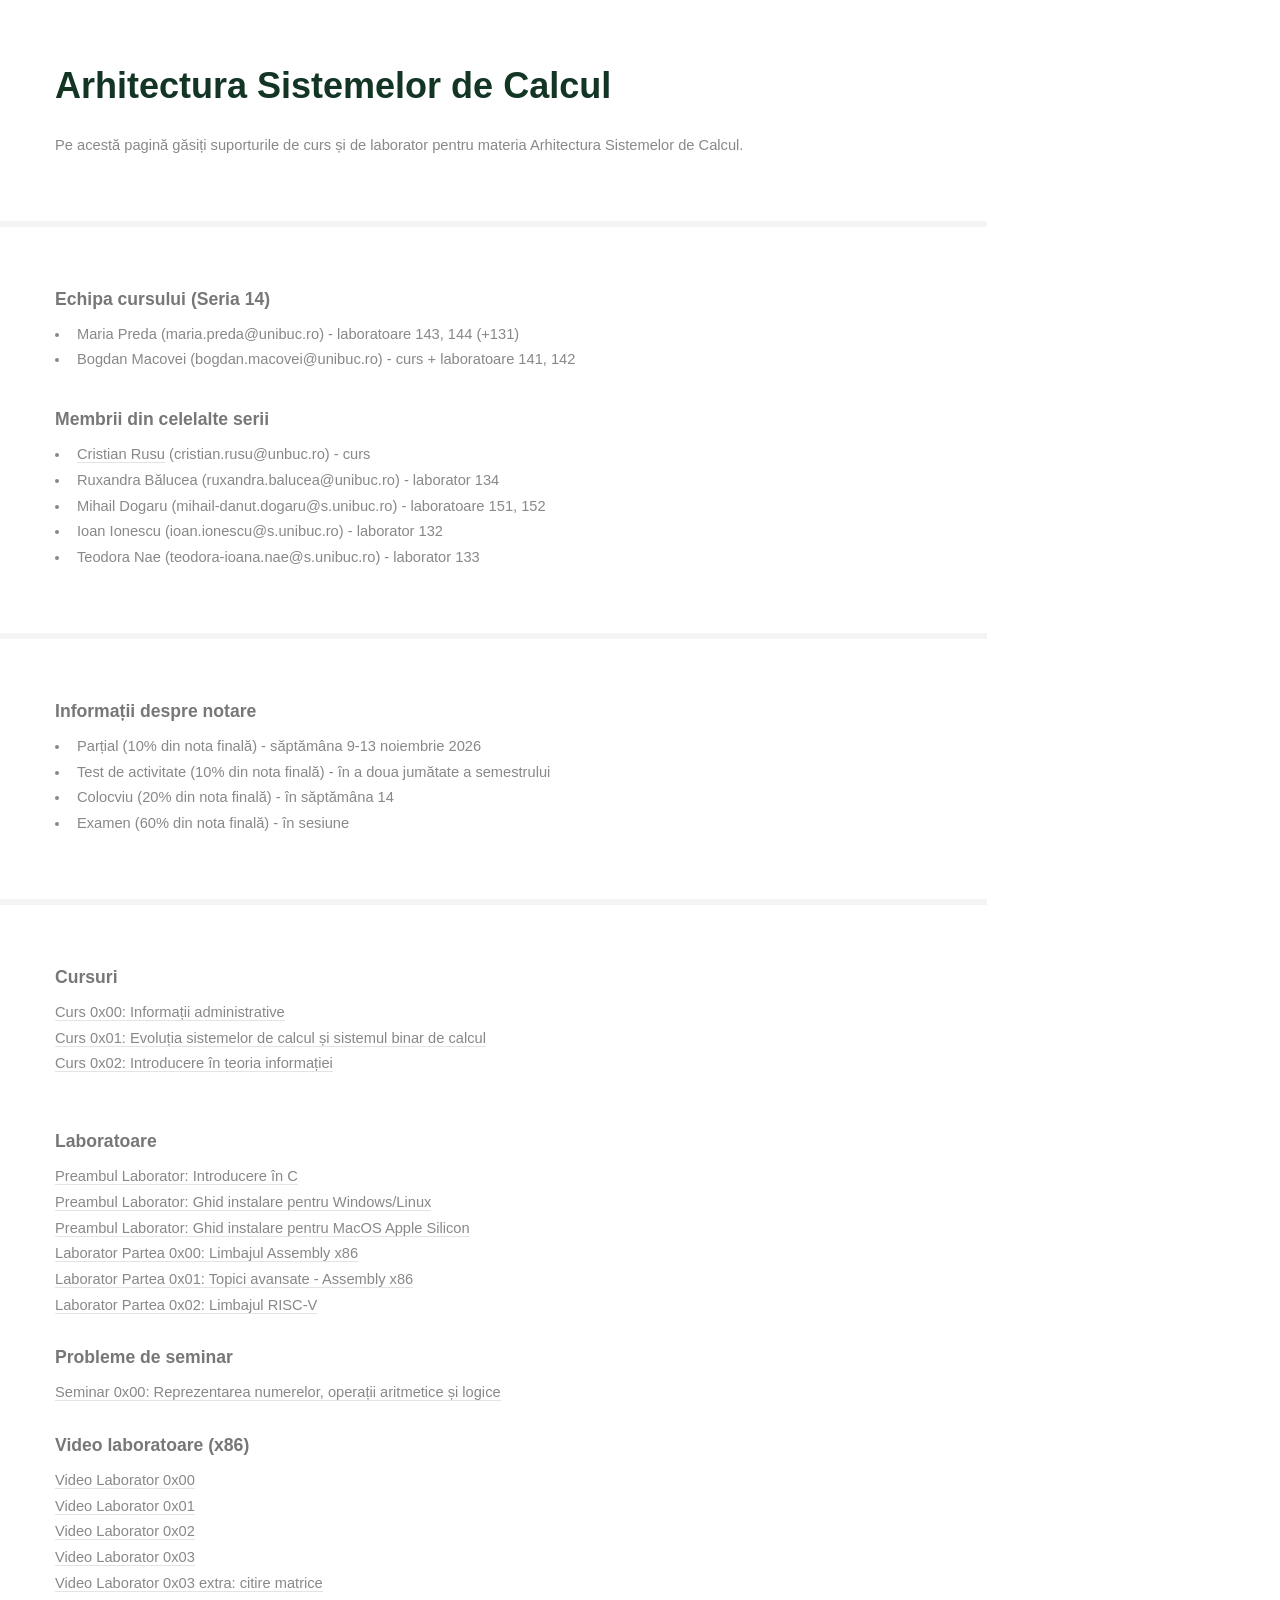
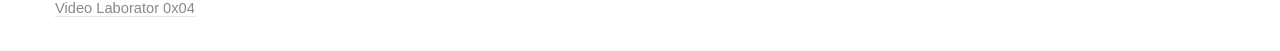
==== commit 9800a7fd: "content update" ====
--- a/asc.html
+++ b/asc.html
@@ -52,7 +52,7 @@
 										<li><a href="https://cs.unibuc.ro/~crusu">Cristian Rusu</a> (cristian.rusu@unbuc.ro) - curs</li>
                                         <li>Ruxandra Bălucea (ruxandra.balucea@unibuc.ro) - laborator 134</li>
 										<li>Mihail Dogaru (mihail-danut.dogaru@s.unibuc.ro) - laboratoare 151, 152</li>
-                                        <li>Ioan Iancu (ioan.ionescu@s.unibuc.ro) - laborator 132</li>
+                                        <li>Ioan Ionescu (ioan.ionescu@s.unibuc.ro) - laborator 132</li>
                                         <li>Teodora Nae (teodora-ioana.nae@s.unibuc.ro) - laborator 133</li>
 									</ul>
 								</div>
@@ -75,7 +75,8 @@
 									<h3>Cursuri</h3>
 									<a href="https://cs.unibuc.ro/~crusu/asc/Arhitectura%20Sistemelor%20de%20Calcul%20(ASC)%20-%20Curs%200x00%202026.pdf">Curs 0x00: Informații administrative</a> <br>
 									<a href="https://cs.unibuc.ro/~crusu/asc/Arhitectura%20Sistemelor%20de%20Calcul%20(ASC)%20-%20Curs%200x01%202026.pdf">Curs 0x01: Evoluția sistemelor de calcul și sistemul binar de calcul</a> <br>
-								
+                                    <a href="https://cs.unibuc.ro/~crusu/asc/Arhitectura%20Sistemelor%20de%20Calcul%20(ASC)%20-%20Curs%200x02%202026.pdf">Curs 0x02: Introducere în teoria informației</a> <br>
+
                                     <br><br>
 
                                     <h3>Laboratoare</h3>
@@ -85,6 +86,22 @@
                                     <a href="https://cs.unibuc.ro/~crusu/asc/Arhitectura%20Sistemelor%20de%20Calcul%20(ASC)%20-%20Laborator%20Partea%200x00.pdf">Laborator Partea 0x00: Limbajul Assembly x86</a> <br>
                                     <a href="https://cs.unibuc.ro/~crusu/asc/Arhitectura%20Sistemelor%20de%20Calcul%20(ASC)%20-%20Laborator%20Partea%200x01.pdf">Laborator Partea 0x01: Topici avansate - Assembly x86</a> <br>
                                     <a href="https://cs.unibuc.ro/~crusu/asc/Arhitectura%20Sistemelor%20de%20Calcul%20(ASC)%20-%20Laborator%20Partea%200x02.pdf">Laborator Partea 0x02: Limbajul RISC-V</a>
+                                    
+                                    <br><br>
+                                    
+                                    <h3>Probleme de seminar</h3>
+                                    <a href="https://cs.unibuc.ro/~crusu/asc/Arhitectura%20Sistemelor%20de%20Calcul%20(ASC)%20-%20Seminar%200x00.pdf">Seminar 0x00: Reprezentarea numerelor, operații aritmetice și logice</a>
+
+                                    <br><br>
+
+                                    <h3>Video laboratoare (x86)</h3>
+                                    <a href="https://youtu.be/yC_VVwIb1MU">Video Laborator 0x00</a> <br>
+                                    <a href="https://youtu.be/HG0whf700uk">Video Laborator 0x01</a> <br>
+                                    <a href="https://youtu.be/0Z5xLY_qIUo">Video Laborator 0x02</a> <br>
+                                    <a href="https://youtu.be/r5ndwQa9vdQ">Video Laborator 0x03</a> <br>
+                                    <a href="https://youtu.be/tENj2R-ixDc">Video Laborator 0x03 extra: citire matrice</a> <br>
+                                    <a href="https://youtu.be/dhAf9MN_v8s">Video Laborator 0x04</a>
+                                    
                                 </div>
 							</section>
 
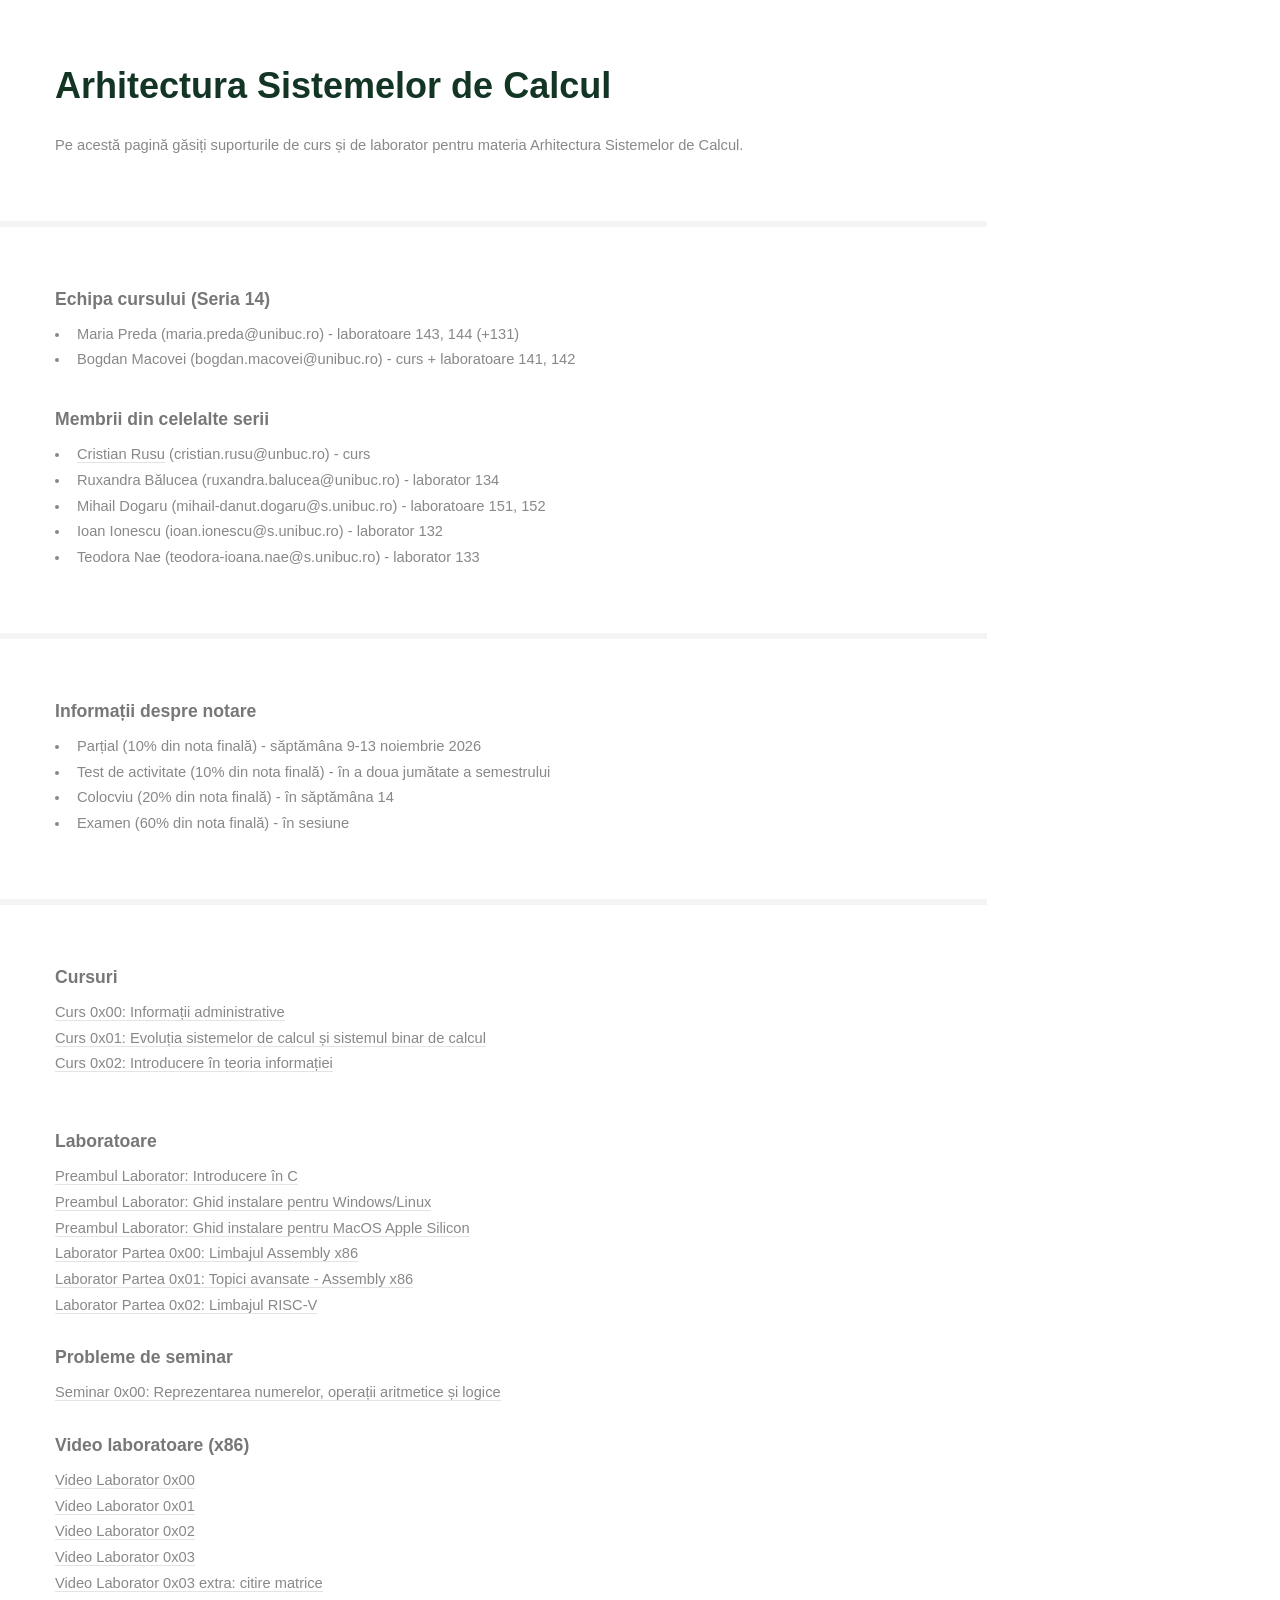
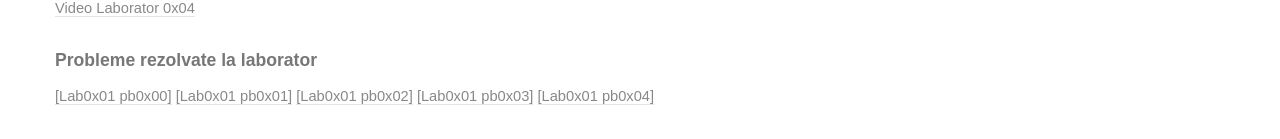
==== commit 3bd4be1b: "added solutions from lab0x01 asc" ====
--- a/asc.html
+++ b/asc.html
@@ -88,7 +88,7 @@
                                     <a href="https://cs.unibuc.ro/~crusu/asc/Arhitectura%20Sistemelor%20de%20Calcul%20(ASC)%20-%20Laborator%20Partea%200x02.pdf">Laborator Partea 0x02: Limbajul RISC-V</a>
                                     
                                     <br><br>
-                                    
+
                                     <h3>Probleme de seminar</h3>
                                     <a href="https://cs.unibuc.ro/~crusu/asc/Arhitectura%20Sistemelor%20de%20Calcul%20(ASC)%20-%20Seminar%200x00.pdf">Seminar 0x00: Reprezentarea numerelor, operații aritmetice și logice</a>
 
@@ -102,6 +102,11 @@
                                     <a href="https://youtu.be/tENj2R-ixDc">Video Laborator 0x03 extra: citire matrice</a> <br>
                                     <a href="https://youtu.be/dhAf9MN_v8s">Video Laborator 0x04</a>
                                     
+
+                                    <br><br>
+                                    <h3>Probleme rezolvate la laborator</h3>
+                                    <a href="./labs/asc/lab0x01/pb1.s">[Lab0x01 pb0x00]</a> <a href="./labs/asc/lab0x01/pb2.s">[Lab0x01 pb0x01]</a> <a href="./labs/asc/lab0x01/pb3.s">[Lab0x01 pb0x02]</a> <a href="./labs/asc/lab0x01/pb4.s">[Lab0x01 pb0x03]</a> <a href="./labs/asc/lab0x01/pb5.s">[Lab0x01 pb0x04]</a>  
+
                                 </div>
 							</section>
 
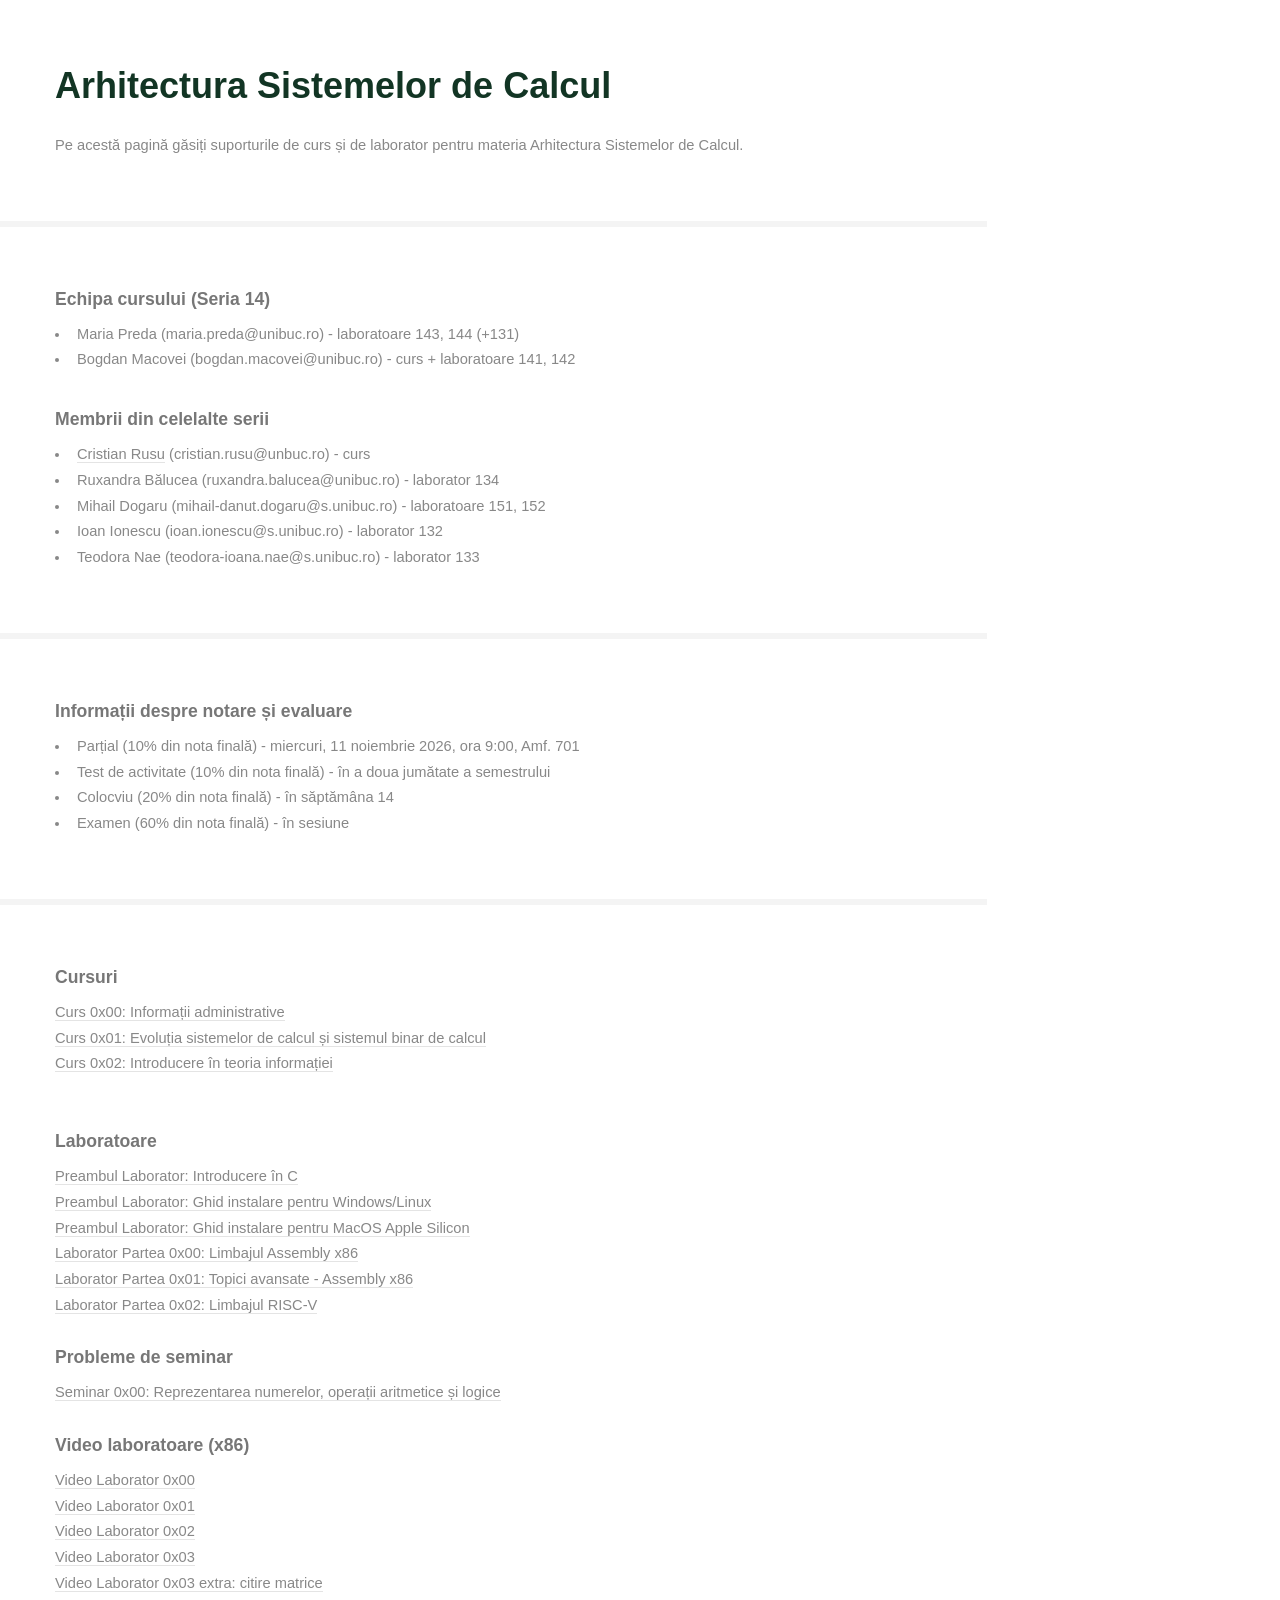
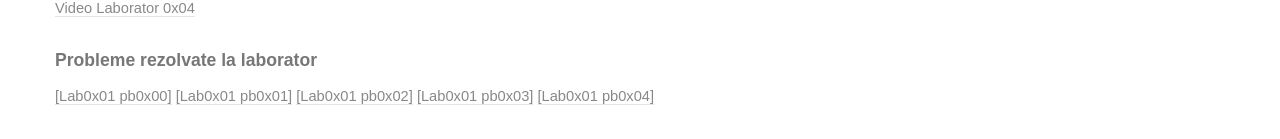
==== commit 1dae5ea9: "added examination date" ====
--- a/asc.html
+++ b/asc.html
@@ -60,9 +60,9 @@
 
 							<section id="grading">
 								<div class="container">
-									<h3>Informații despre notare</h3>
+									<h3>Informații despre notare și evaluare</h3>
 									<ul>
-										<li>Parțial (10% din nota finală) - săptămâna 9-13 noiembrie 2026</li>
+										<li>Parțial (10% din nota finală) - miercuri, 11 noiembrie 2026, ora 9:00, Amf. 701</li>
 										<li>Test de activitate (10% din nota finală) - în a doua jumătate a semestrului</li>
                                         <li>Colocviu (20% din nota finală) - în săptămâna 14</li>
                                         <li>Examen (60% din nota finală) - în sesiune</li>
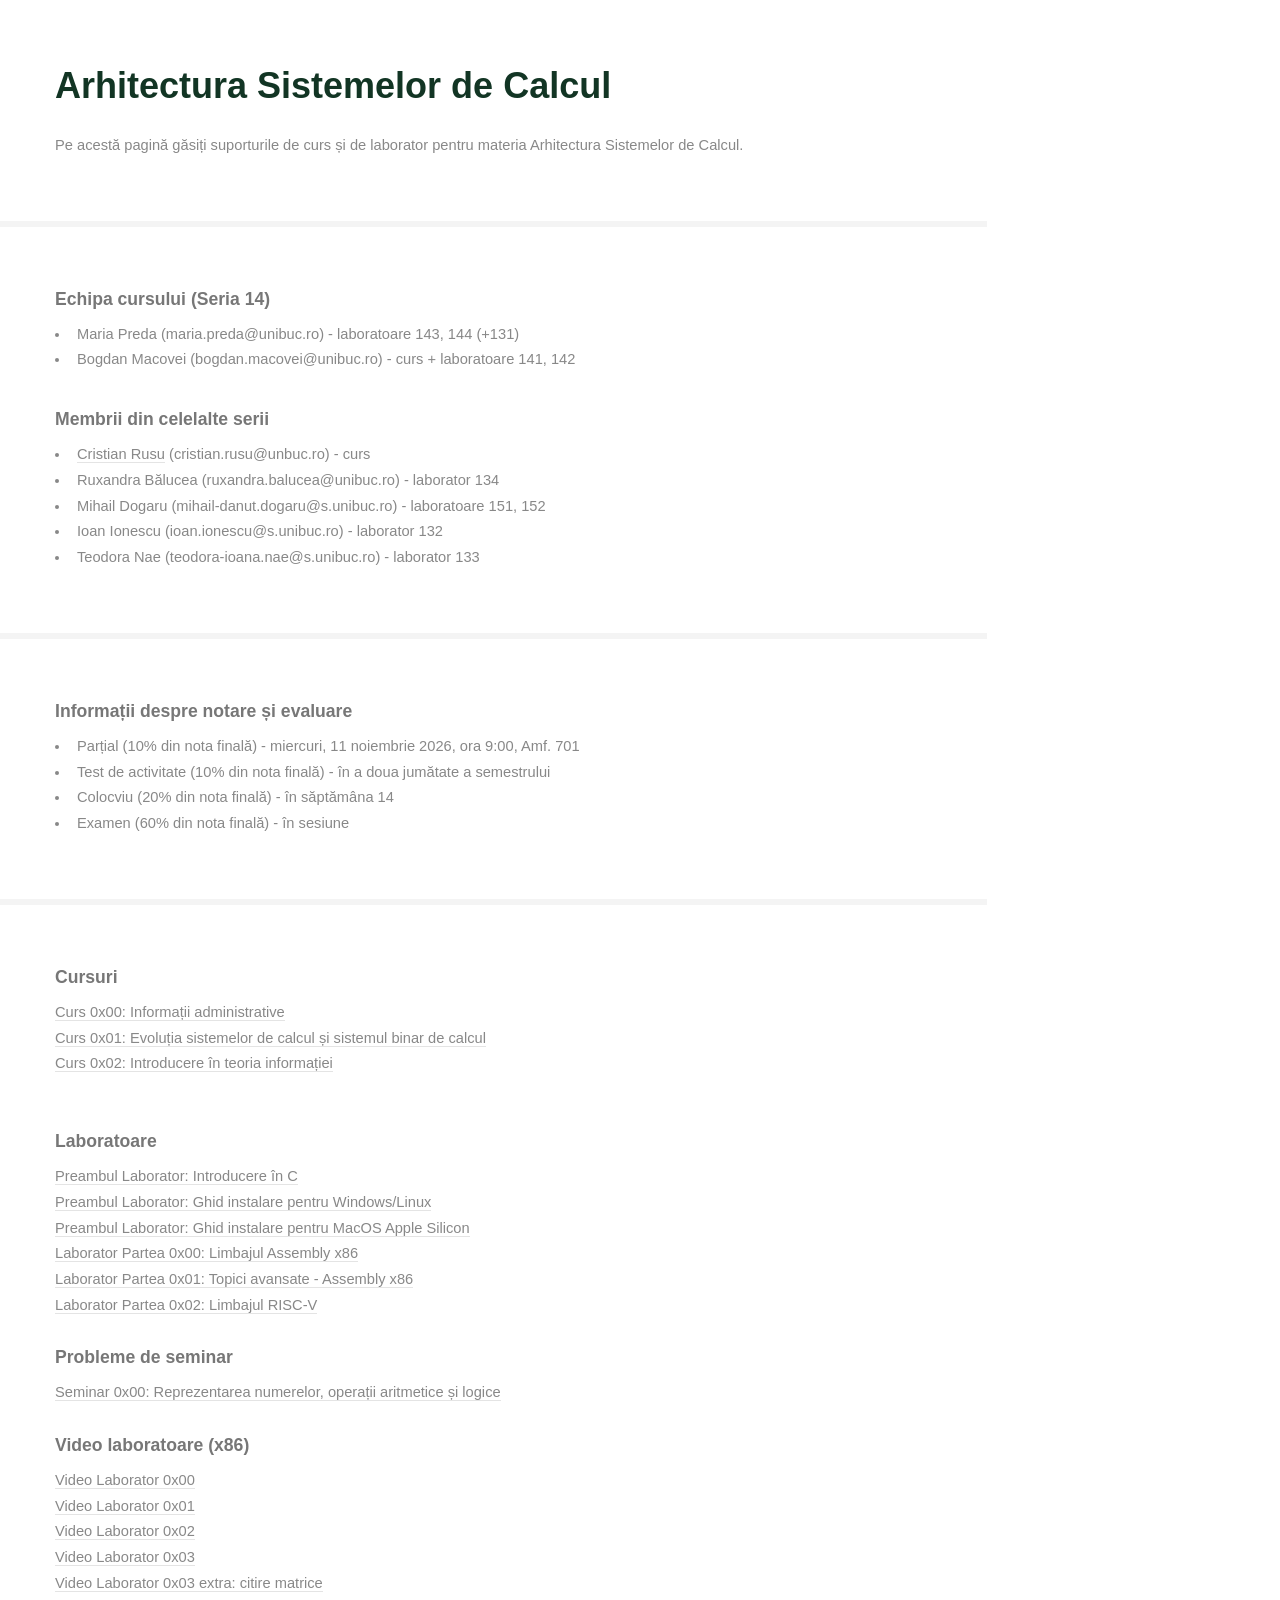
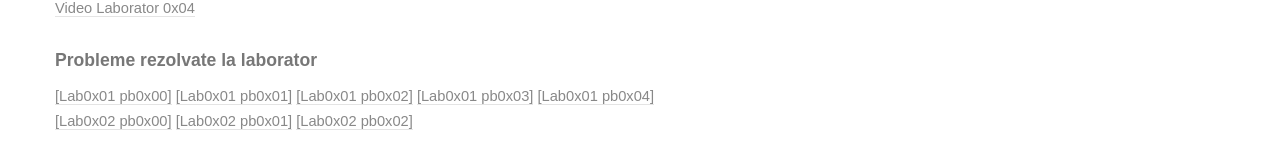
==== commit dcf0cfaa: "added solutions for asc lab 0x02" ====
--- a/asc.html
+++ b/asc.html
@@ -106,7 +106,8 @@
                                     <br><br>
                                     <h3>Probleme rezolvate la laborator</h3>
                                     <a href="./labs/asc/lab0x01/pb1.s">[Lab0x01 pb0x00]</a> <a href="./labs/asc/lab0x01/pb2.s">[Lab0x01 pb0x01]</a> <a href="./labs/asc/lab0x01/pb3.s">[Lab0x01 pb0x02]</a> <a href="./labs/asc/lab0x01/pb4.s">[Lab0x01 pb0x03]</a> <a href="./labs/asc/lab0x01/pb5.s">[Lab0x01 pb0x04]</a>  
-
+                                    <br>
+                                    <a href="./labs/asc/lab0x02/pb1.s">[Lab0x02 pb0x00]</a> <a href="./labs/asc/lab0x02/pb2.s">[Lab0x02 pb0x01]</a> <a href="./labs/asc/lab0x02/pb3.s">[Lab0x02 pb0x02]</a> 
                                 </div>
 							</section>
 
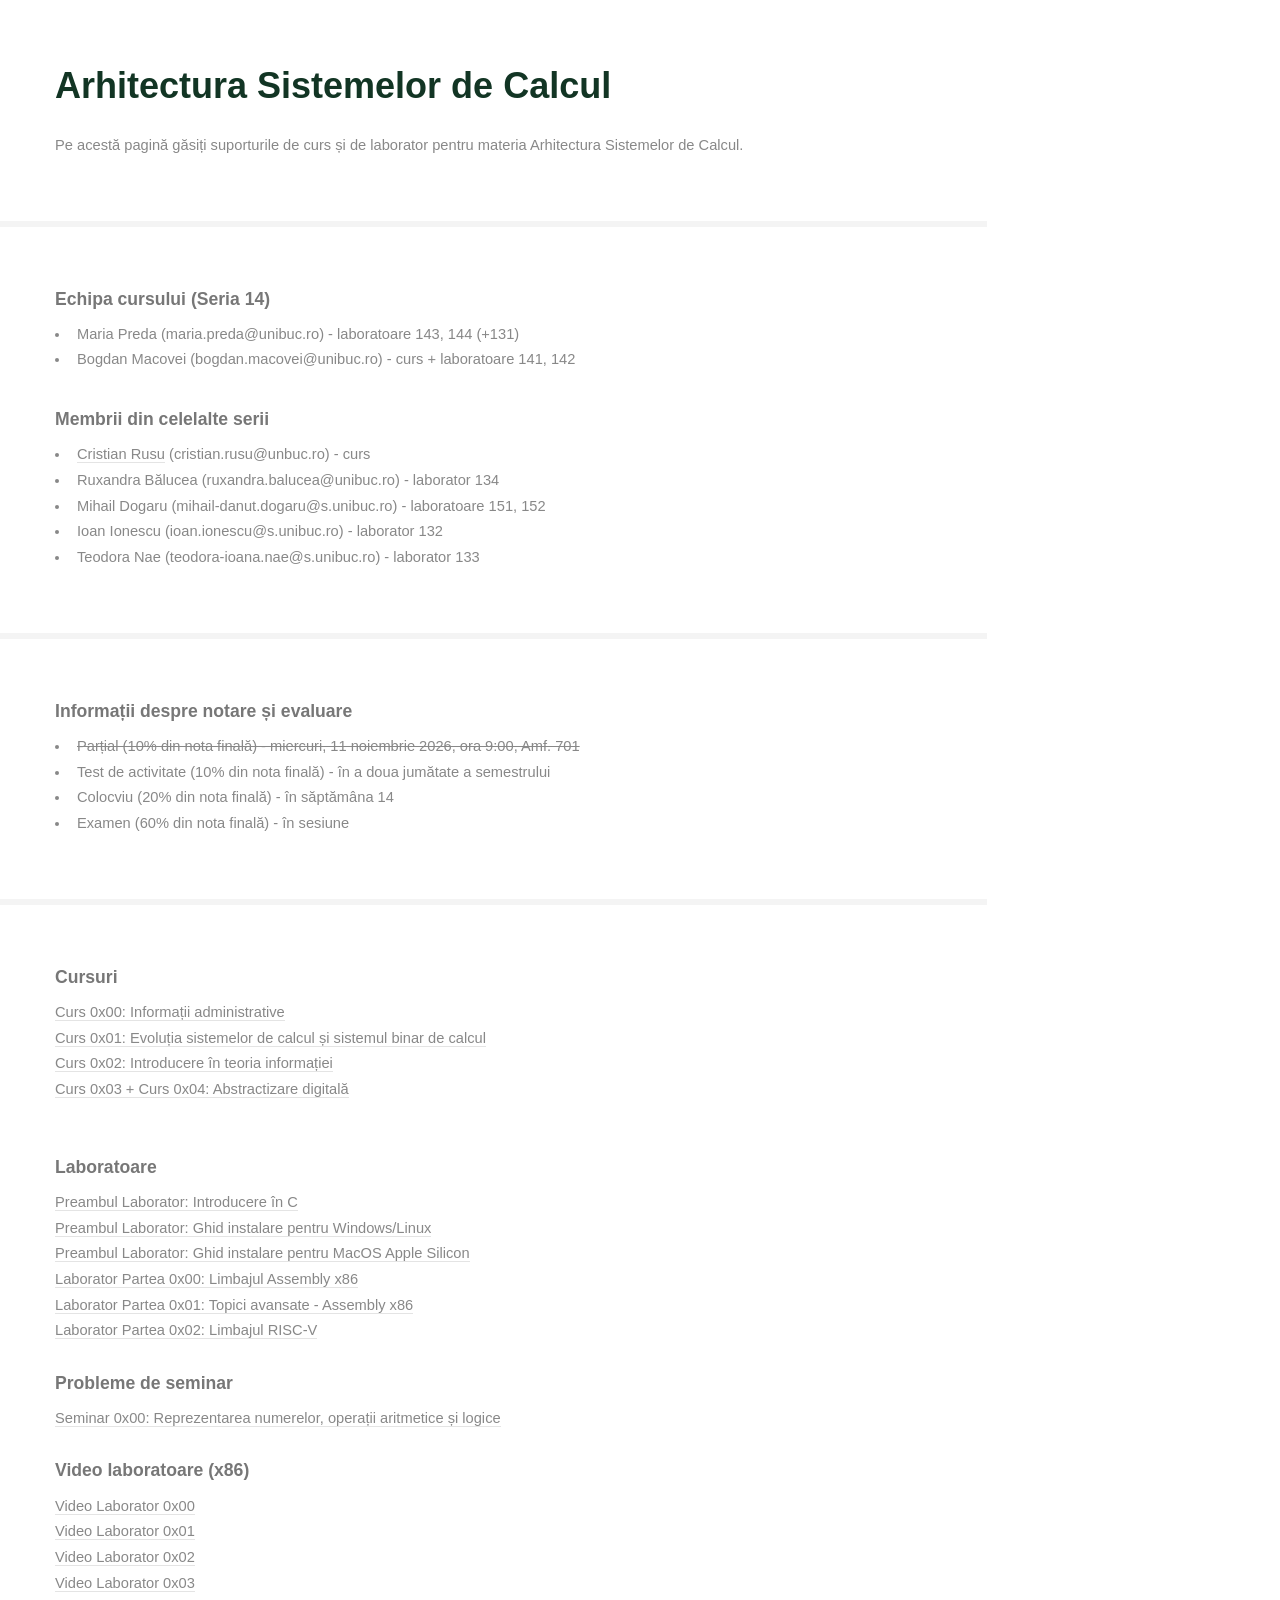
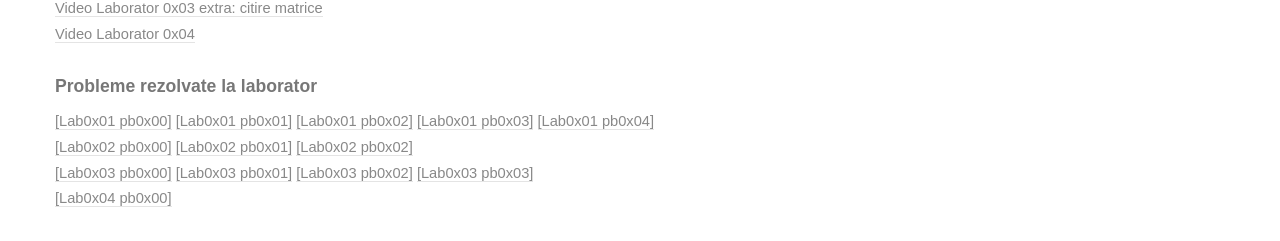
==== commit 9f89e02e: "updated paper doi code + asc page" ====
--- a/asc.html
+++ b/asc.html
@@ -62,7 +62,7 @@
 								<div class="container">
 									<h3>Informații despre notare și evaluare</h3>
 									<ul>
-										<li>Parțial (10% din nota finală) - miercuri, 11 noiembrie 2026, ora 9:00, Amf. 701</li>
+										<li><s>Parțial (10% din nota finală) - miercuri, 11 noiembrie 2026, ora 9:00, Amf. 701</s></li>
 										<li>Test de activitate (10% din nota finală) - în a doua jumătate a semestrului</li>
                                         <li>Colocviu (20% din nota finală) - în săptămâna 14</li>
                                         <li>Examen (60% din nota finală) - în sesiune</li>
@@ -76,6 +76,7 @@
 									<a href="https://cs.unibuc.ro/~crusu/asc/Arhitectura%20Sistemelor%20de%20Calcul%20(ASC)%20-%20Curs%200x00%202026.pdf">Curs 0x00: Informații administrative</a> <br>
 									<a href="https://cs.unibuc.ro/~crusu/asc/Arhitectura%20Sistemelor%20de%20Calcul%20(ASC)%20-%20Curs%200x01%202026.pdf">Curs 0x01: Evoluția sistemelor de calcul și sistemul binar de calcul</a> <br>
                                     <a href="https://cs.unibuc.ro/~crusu/asc/Arhitectura%20Sistemelor%20de%20Calcul%20(ASC)%20-%20Curs%200x02%202026.pdf">Curs 0x02: Introducere în teoria informației</a> <br>
+									<a href="https://cs.unibuc.ro/~crusu/asc/Arhitectura%20Sistemelor%20de%20Calcul%20(ASC)%20-%20Curs%200x03%20si%200x04%202026.pdf">Curs 0x03 + Curs 0x04: Abstractizare digitală</a> <br>
 
                                     <br><br>
 
@@ -108,7 +109,11 @@
                                     <a href="./labs/asc/lab0x01/pb1.s">[Lab0x01 pb0x00]</a> <a href="./labs/asc/lab0x01/pb2.s">[Lab0x01 pb0x01]</a> <a href="./labs/asc/lab0x01/pb3.s">[Lab0x01 pb0x02]</a> <a href="./labs/asc/lab0x01/pb4.s">[Lab0x01 pb0x03]</a> <a href="./labs/asc/lab0x01/pb5.s">[Lab0x01 pb0x04]</a>  
                                     <br>
                                     <a href="./labs/asc/lab0x02/pb1.s">[Lab0x02 pb0x00]</a> <a href="./labs/asc/lab0x02/pb2.s">[Lab0x02 pb0x01]</a> <a href="./labs/asc/lab0x02/pb3.s">[Lab0x02 pb0x02]</a> 
-                                </div>
+									<br>
+									<a href="./labs/asc/lab0x03/pb1.s">[Lab0x03 pb0x00]</a> <a href="./labs/asc/lab0x03/pb2.s">[Lab0x03 pb0x01]</a> <a href="./labs/asc/lab0x03/pb3.s">[Lab0x03 pb0x02]</a> <a href="./labs/asc/lab0x03/pb4.s">[Lab0x03 pb0x03]</a> 
+									<br>
+									<a href="./labs/asc/lab0x04/pb1.s">[Lab0x04 pb0x00]</a>
+								</div>
 							</section>
 
 			</div>
